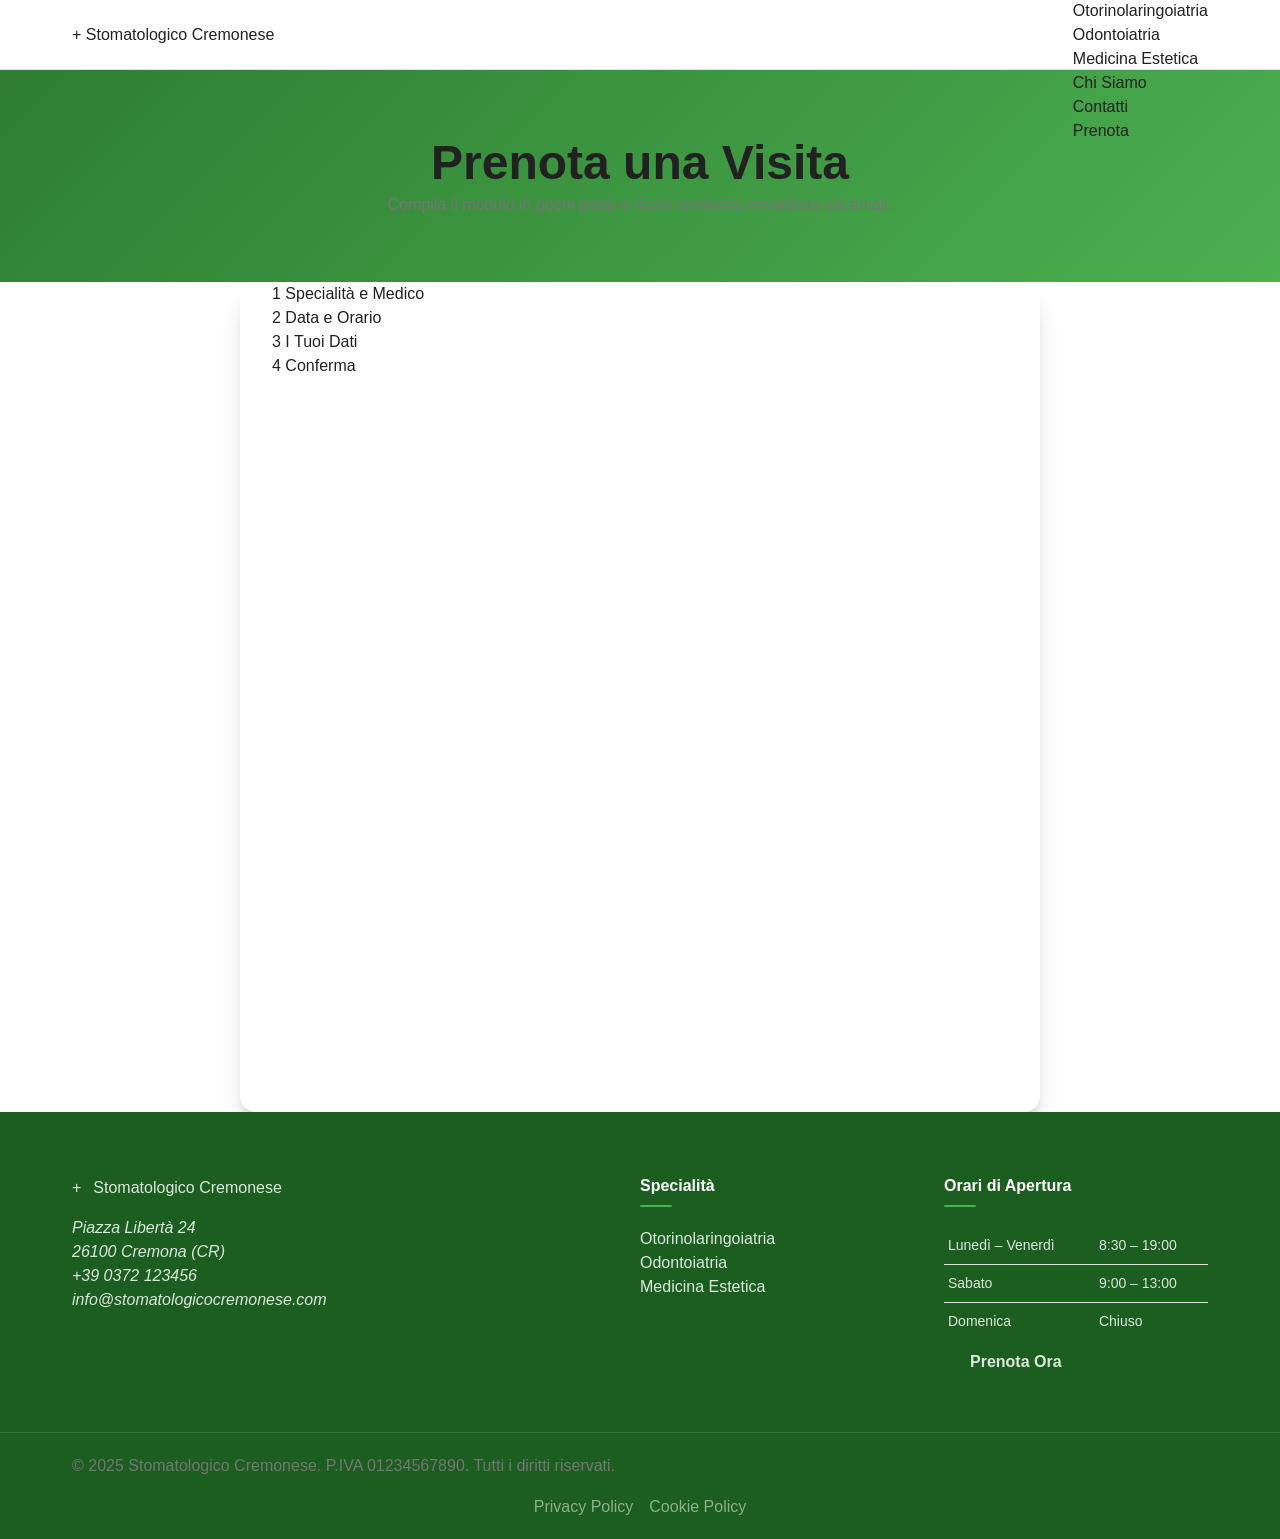
==== pages/prenota.html @ 25b188da "Add initial site structure: homepage, CSS, specialty pages, booking and about pages - index.html: fu" ====
<!DOCTYPE html>
<html lang="it">
<head>
  <meta charset="UTF-8">
  <meta name="viewport" content="width=device-width, initial-scale=1.0">
  <title>Prenota una Visita | Stomatologico Cremonese Cremona</title>
  <meta name="description" content="Prenota online la tua visita specialistica a Cremona. Scegli specialità, medico e orario. Conferma immediata via email.">
  <link rel="stylesheet" href="/css/style.css">
</head>
<body>

  <!-- ===== HEADER / NAV ===== -->
  <header class="site-header" role="banner">
    <div class="container header-inner">
      <a href="/index.html" class="logo" aria-label="Stomatologico Cremonese – torna alla home">
        <span class="logo-icon" aria-hidden="true">+</span>
        <span class="logo-text">Stomatologico Cremonese</span>
      </a>
      <nav class="main-nav" aria-label="Navigazione principale">
        <button class="nav-toggle" aria-expanded="false" aria-controls="nav-menu" aria-label="Apri menu di navigazione">
          <span class="hamburger-bar"></span>
          <span class="hamburger-bar"></span>
          <span class="hamburger-bar"></span>
        </button>
        <ul id="nav-menu" class="nav-list" role="list">
          <li><a href="/index.html">Home</a></li>
          <li class="nav-dropdown">
            <button class="dropdown-toggle" aria-expanded="false" aria-haspopup="true">
              Specialità <span aria-hidden="true">▾</span>
            </button>
            <ul class="dropdown-menu" role="list">
              <li><a href="/pages/specialties/otorinolaringoiatria.html">Otorinolaringoiatria</a></li>
              <li><a href="/pages/specialties/odontoiatria.html">Odontoiatria</a></li>
              <li><a href="/pages/specialties/medicina-estetica.html">Medicina Estetica</a></li>
            </ul>
          </li>
          <li><a href="/pages/chi-siamo.html">Chi Siamo</a></li>
          <li><a href="/pages/contatti.html">Contatti</a></li>
          <li><a href="/pages/prenota.html" class="nav-cta" aria-current="page">Prenota</a></li>
        </ul>
      </nav>
    </div>
  </header>

  <!-- ===== PAGE HERO ===== -->
  <section class="page-hero page-hero--green" aria-labelledby="hero-title">
    <div class="container">
      <h1 id="hero-title">Prenota una Visita</h1>
      <p>Compila il modulo in pochi passi e ricevi conferma immediata via email.</p>
    </div>
  </section>

  <!-- ===== MULTI-STEP BOOKING ===== -->
  <main id="main-content" class="booking-wrapper container" aria-label="Modulo di prenotazione">

    <!-- PROGRESS BAR -->
    <nav class="progress-bar" aria-label="Passaggi della prenotazione">
      <ol class="progress-list" role="list">
        <li class="progress-step progress-step--active" data-step="1" id="progress-1" aria-current="step">
          <span class="step-number" aria-hidden="true">1</span>
          <span class="step-label">Specialità e Medico</span>
        </li>
        <li class="progress-step" data-step="2" id="progress-2">
          <span class="step-number" aria-hidden="true">2</span>
          <span class="step-label">Data e Orario</span>
        </li>
        <li class="progress-step" data-step="3" id="progress-3">
          <span class="step-number" aria-hidden="true">3</span>
          <span class="step-label">I Tuoi Dati</span>
        </li>
        <li class="progress-step" data-step="4" id="progress-4">
          <span class="step-number" aria-hidden="true">4</span>
          <span class="step-label">Conferma</span>
        </li>
      </ol>
      <div class="progress-track" aria-hidden="true">
        <div class="progress-fill" id="progress-fill" style="width:0%"></div>
      </div>
    </nav>

    <form id="booking-form" novalidate aria-label="Prenotazione visita medica">

      <!-- ===== STEP 1 ===== -->
      <fieldset class="booking-step booking-step--active" id="step-1" aria-labelledby="step1-legend">
        <legend id="step1-legend" class="step-title">
          <span class="step-num" aria-hidden="true">1.</span> Scegli la Specialità e il Medico
        </legend>

        <div class="form-section">
          <p class="form-label-heading" id="specialty-label">Seleziona la Specialità</p>
          <div class="radio-cards" role="radiogroup" aria-labelledby="specialty-label">

            <label class="radio-card" for="spec-orl">
              <input type="radio" name="specialita" id="spec-orl" value="Otorinolaringoiatria" required>
              <span class="radio-card__inner">
                <span class="radio-card__icon" aria-hidden="true">👂</span>
                <span class="radio-card__title">Otorinolaringoiatria</span>
                <span class="radio-card__subtitle">Orecchio, Naso, Gola</span>
              </span>
            </label>

            <label class="radio-card" for="spec-odonto">
              <input type="radio" name="specialita" id="spec-odonto" value="Odontoiatria">
              <span class="radio-card__inner">
                <span class="radio-card__icon" aria-hidden="true">🦷</span>
                <span class="radio-card__title">Odontoiatria</span>
                <span class="radio-card__subtitle">Salute dentale e orale</span>
              </span>
            </label>

            <label class="radio-card" for="spec-estetica">
              <input type="radio" name="specialita" id="spec-estetica" value="Medicina Estetica">
              <span class="radio-card__inner">
                <span class="radio-card__icon" aria-hidden="true">✨</span>
                <span class="radio-card__title">Medicina Estetica</span>
                <span class="radio-card__subtitle">Trattamenti estetici medici</span>
              </span>
            </label>

          </div>
          <div class="field-error" id="specialty-error" role="alert" aria-live="polite"></div>
        </div>

        <!-- Doctor selection (shown dynamically by booking.js) -->
        <div class="form-section" id="doctor-section" hidden>
          <p class="form-label-heading" id="doctor-label">Seleziona il Medico</p>
          <div class="radio-cards radio-cards--doctors" role="radiogroup" aria-labelledby="doctor-label" id="doctor-cards">
            <!-- Rendered by booking.js based on specialty selection -->
          </div>
          <div class="field-error" id="doctor-error" role="alert" aria-live="polite"></div>
        </div>

        <div class="form-section">
          <p class="form-label-heading" id="patient-type-label">Tipo di Paziente</p>
          <div class="toggle-group" role="radiogroup" aria-labelledby="patient-type-label">
            <label class="toggle-option" for="paziente-nuovo">
              <input type="radio" name="tipo_paziente" id="paziente-nuovo" value="nuovo" checked>
              <span class="toggle-option__label">Paziente Nuovo</span>
            </label>
            <label class="toggle-option" for="paziente-esistente">
              <input type="radio" name="tipo_paziente" id="paziente-esistente" value="esistente">
              <span class="toggle-option__label">Paziente Esistente</span>
            </label>
          </div>
        </div>

        <div class="step-actions">
          <button type="button" class="btn btn--primary btn--next" data-next="2" aria-label="Avanti al passo 2: Scegli Data e Orario">
            Avanti <span aria-hidden="true">→</span>
          </button>
        </div>
      </fieldset>

      <!-- ===== STEP 2 ===== -->
      <fieldset class="booking-step" id="step-2" aria-labelledby="step2-legend" hidden>
        <legend id="step2-legend" class="step-title">
          <span class="step-num" aria-hidden="true">2.</span> Scegli Data e Orario
        </legend>

        <div class="calendar-timeslot-layout">
          <!-- Mini Calendar -->
          <div class="calendar-wrapper">
            <div id="booking-calendar" role="application" aria-label="Calendario prenotazione">
              <!-- Rendered by /js/booking.js -->
              <div class="calendar-nav" aria-label="Navigazione mese calendario">
                <button type="button" id="cal-prev" aria-label="Mese precedente">&#8249;</button>
                <span id="cal-month-label" class="calendar-month-label" aria-live="polite"></span>
                <button type="button" id="cal-next" aria-label="Mese successivo">&#8250;</button>
              </div>
              <table class="calendar-grid" role="grid" aria-labelledby="cal-month-label">
                <thead>
                  <tr>
                    <th scope="col" abbr="Lunedì">Lun</th>
                    <th scope="col" abbr="Martedì">Mar</th>
                    <th scope="col" abbr="Mercoledì">Mer</th>
                    <th scope="col" abbr="Giovedì">Gio</th>
                    <th scope="col" abbr="Venerdì">Ven</th>
                    <th scope="col" abbr="Sabato">Sab</th>
                    <th scope="col" abbr="Domenica">Dom</th>
                  </tr>
                </thead>
                <tbody id="cal-body">
                  <!-- Rows injected by booking.js -->
                </tbody>
              </table>
            </div>
            <div class="field-error" id="date-error" role="alert" aria-live="polite"></div>
          </div>

          <!-- Time Slots -->
          <div class="timeslot-wrapper">
            <p class="form-label-heading" id="timeslot-heading">Orari Disponibili</p>
            <div id="timeslot-grid" class="timeslot-grid" role="radiogroup" aria-labelledby="timeslot-heading">
              <!-- Rendered by booking.js based on selected date and doctor -->
              <p class="timeslot-placeholder" id="timeslot-placeholder">Seleziona prima una data nel calendario.</p>
            </div>
            <div class="field-error" id="time-error" role="alert" aria-live="polite"></div>
          </div>
        </div>

        <!-- Selected summary -->
        <div class="selection-summary" id="datetime-summary" aria-live="polite" aria-atomic="true" hidden>
          <strong>Appuntamento selezionato:</strong>
          <span id="summary-datetime"></span>
        </div>

        <div class="step-actions step-actions--two">
          <button type="button" class="btn btn--outline btn--back" data-back="1" aria-label="Torna al passo 1: Specialità e Medico">
            <span aria-hidden="true">←</span> Indietro
          </button>
          <button type="button" class="btn btn--primary btn--next" data-next="3" aria-label="Avanti al passo 3: I Tuoi Dati">
            Avanti <span aria-hidden="true">→</span>
          </button>
        </div>
      </fieldset>

      <!-- ===== STEP 3 ===== -->
      <fieldset class="booking-step" id="step-3" aria-labelledby="step3-legend" hidden>
        <legend id="step3-legend" class="step-title">
          <span class="step-num" aria-hidden="true">3.</span> I Tuoi Dati
        </legend>

        <div class="form-grid form-grid--two">

          <div class="form-group">
            <label for="nome" class="form-label">Nome <span class="required" aria-label="obbligatorio">*</span></label>
            <input
              type="text"
              id="nome"
              name="nome"
              class="form-input"
              required
              autocomplete="given-name"
              aria-required="true"
              aria-describedby="nome-error"
              placeholder="Es. Mario">
            <div class="field-error" id="nome-error" role="alert" aria-live="polite"></div>
          </div>

          <div class="form-group">
            <label for="cognome" class="form-label">Cognome <span class="required" aria-label="obbligatorio">*</span></label>
            <input
              type="text"
              id="cognome"
              name="cognome"
              class="form-input"
              required
              autocomplete="family-name"
              aria-required="true"
              aria-describedby="cognome-error"
              placeholder="Es. Rossi">
            <div class="field-error" id="cognome-error" role="alert" aria-live="polite"></div>
          </div>

          <div class="form-group">
            <label for="data-nascita" class="form-label">Data di Nascita <span class="required" aria-label="obbligatorio">*</span></label>
            <input
              type="date"
              id="data-nascita"
              name="data_nascita"
              class="form-input"
              required
              autocomplete="bday"
              aria-required="true"
              aria-describedby="dob-error">
            <div class="field-error" id="dob-error" role="alert" aria-live="polite"></div>
          </div>

          <div class="form-group" id="cf-group">
            <label for="codice-fiscale" class="form-label">Codice Fiscale <span class="required" aria-label="obbligatorio">*</span></label>
            <input
              type="text"
              id="codice-fiscale"
              name="codice_fiscale"
              class="form-input"
              required
              autocomplete="off"
              maxlength="16"
              pattern="[A-Za-z]{6}[0-9]{2}[A-Za-z][0-9]{2}[A-Za-z][0-9]{3}[A-Za-z]"
              aria-required="true"
              aria-describedby="cf-error"
              placeholder="Es. RSSMRA80A01H501Z"
              style="text-transform:uppercase">
            <div class="field-error" id="cf-error" role="alert" aria-live="polite"></div>
          </div>

          <div class="form-group">
            <label for="email" class="form-label">Email <span class="required" aria-label="obbligatorio">*</span></label>
            <input
              type="email"
              id="email"
              name="email"
              class="form-input"
              required
              autocomplete="email"
              aria-required="true"
              aria-describedby="email-error"
              placeholder="nome@esempio.it">
            <div class="field-error" id="email-error" role="alert" aria-live="polite"></div>
          </div>

          <div class="form-group">
            <label for="telefono" class="form-label">Telefono <span class="required" aria-label="obbligatorio">*</span></label>
            <input
              type="tel"
              id="telefono"
              name="telefono"
              class="form-input"
              required
              autocomplete="tel"
              aria-required="true"
              aria-describedby="tel-error"
              placeholder="+39 333 1234567">
            <div class="field-error" id="tel-error" role="alert" aria-live="polite"></div>
          </div>

        </div>

        <!-- Extra fields for new patients -->
        <div id="new-patient-fields" class="new-patient-section">
          <h3 class="section-subheading">Dati Aggiuntivi — Paziente Nuovo</h3>
          <div class="form-grid form-grid--two">

            <div class="form-group form-group--full">
              <label for="indirizzo" class="form-label">Indirizzo <span class="required" aria-label="obbligatorio">*</span></label>
              <input
                type="text"
                id="indirizzo"
                name="indirizzo"
                class="form-input"
                autocomplete="street-address"
                aria-describedby="indirizzo-error"
                placeholder="Via Roma 10">
              <div class="field-error" id="indirizzo-error" role="alert" aria-live="polite"></div>
            </div>

            <div class="form-group">
              <label for="citta" class="form-label">Città <span class="required" aria-label="obbligatorio">*</span></label>
              <input
                type="text"
                id="citta"
                name="citta"
                class="form-input"
                autocomplete="address-level2"
                aria-describedby="citta-error"
                placeholder="Cremona">
              <div class="field-error" id="citta-error" role="alert" aria-live="polite"></div>
            </div>

            <div class="form-group">
              <label for="cap" class="form-label">CAP <span class="required" aria-label="obbligatorio">*</span></label>
              <input
                type="text"
                id="cap"
                name="cap"
                class="form-input"
                autocomplete="postal-code"
                maxlength="5"
                pattern="[0-9]{5}"
                aria-describedby="cap-error"
                placeholder="26100">
              <div class="field-error" id="cap-error" role="alert" aria-live="polite"></div>
            </div>

            <div class="form-group form-group--full">
              <label for="medico-base" class="form-label">Medico di Base</label>
              <input
                type="text"
                id="medico-base"
                name="medico_base"
                class="form-input"
                autocomplete="off"
                placeholder="Cognome e Nome del medico di medicina generale">
            </div>

          </div>
        </div>

        <!-- Note / Motivo visita -->
        <div class="form-group form-group--full" style="margin-top:1.5rem">
          <label for="note" class="form-label">Motivo della Visita / Note</label>
          <textarea
            id="note"
            name="note"
            class="form-textarea"
            rows="4"
            autocomplete="off"
            aria-describedby="note-hint"
            placeholder="Descrivi brevemente il motivo della visita o eventuali sintomi rilevanti…"></textarea>
          <p id="note-hint" class="form-hint">Facoltativo. Non inserire dati sensibili non richiesti.</p>
        </div>

        <!-- GDPR Consents -->
        <div class="gdpr-section" aria-labelledby="gdpr-heading">
          <h3 id="gdpr-heading" class="section-subheading">Consensi Privacy (GDPR)</h3>

          <div class="checkbox-group">
            <label class="checkbox-label" for="gdpr-1">
              <input
                type="checkbox"
                id="gdpr-1"
                name="gdpr_privacy"
                class="checkbox-input"
                required
                aria-required="true"
                aria-describedby="gdpr1-error">
              <span class="checkbox-custom" aria-hidden="true"></span>
              <span class="checkbox-text">
                <strong>Obbligatorio.</strong> Ho letto e accetto l'
                <a href="/pages/privacy-policy.html" target="_blank" rel="noopener">Informativa sulla Privacy</a>.
                Acconsento al trattamento dei miei dati personali per la gestione della prenotazione.
                <span class="required" aria-label="obbligatorio">*</span>
              </span>
            </label>
            <div class="field-error" id="gdpr1-error" role="alert" aria-live="polite"></div>
          </div>

          <div class="checkbox-group">
            <label class="checkbox-label" for="gdpr-2">
              <input
                type="checkbox"
                id="gdpr-2"
                name="gdpr_sanitario"
                class="checkbox-input"
                required
                aria-required="true"
                aria-describedby="gdpr2-error">
              <span class="checkbox-custom" aria-hidden="true"></span>
              <span class="checkbox-text">
                <strong>Obbligatorio.</strong> Acconsento al trattamento dei dati sanitari (categoria speciale
                ex art. 9 GDPR) per finalità di cura medica da parte dello Stomatologico Cremonese.
                <span class="required" aria-label="obbligatorio">*</span>
              </span>
            </label>
            <div class="field-error" id="gdpr2-error" role="alert" aria-live="polite"></div>
          </div>

          <div class="checkbox-group">
            <label class="checkbox-label" for="gdpr-3">
              <input
                type="checkbox"
                id="gdpr-3"
                name="gdpr_marketing"
                class="checkbox-input">
              <span class="checkbox-custom" aria-hidden="true"></span>
              <span class="checkbox-text">
                <strong>Facoltativo.</strong> Acconsento all'invio di comunicazioni promozionali e newsletter
                da parte dello Stomatologico Cremonese.
              </span>
            </label>
          </div>

        </div>

        <div class="step-actions step-actions--two">
          <button type="button" class="btn btn--outline btn--back" data-back="2" aria-label="Torna al passo 2: Data e Orario">
            <span aria-hidden="true">←</span> Indietro
          </button>
          <button type="submit" class="btn btn--primary btn--submit" id="submit-btn">
            Conferma Prenotazione
          </button>
        </div>
      </fieldset>

      <!-- ===== STEP 4: CONFERMA ===== -->
      <div class="booking-step" id="step-4" hidden aria-labelledby="conferma-heading">
        <div class="conferma-box" role="region" aria-labelledby="conferma-heading">
          <div class="conferma-icon" aria-hidden="true">✔</div>
          <h2 id="conferma-heading" class="conferma-title">Prenotazione Ricevuta!</h2>
          <p class="conferma-subtitle">La tua richiesta di appuntamento è stata inviata con successo.</p>

          <div class="conferma-summary" id="conferma-summary" aria-label="Riepilogo prenotazione">
            <!-- Populated by booking.js -->
          </div>

          <p class="conferma-email-note">
            Riceverai una conferma all'indirizzo email indicato entro pochi minuti.
            Controlla anche la cartella spam.
          </p>

          <div class="conferma-modify-note">
            <p>
              Per modificare o cancellare l'appuntamento chiama
              <a href="tel:+390372123456" class="phone-link">+39 0372 123456</a>
              o scrivi a
              <a href="mailto:info@stomatologicocremonese.com">info@stomatologicocremonese.com</a>
            </p>
          </div>

          <a href="/index.html" class="btn btn--primary" style="margin-top:2rem">Torna alla Home</a>
        </div>
      </div>

    </form>
  </main>

  <!-- ===== FOOTER ===== -->
  <footer class="site-footer" role="contentinfo">
    <div class="container footer-grid">

      <div class="footer-col footer-col--info">
        <a href="/index.html" class="footer-logo" aria-label="Stomatologico Cremonese">
          <span class="logo-icon" aria-hidden="true">+</span> Stomatologico Cremonese
        </a>
        <address class="footer-address">
          Piazza Libertà 24<br>
          26100 Cremona (CR)<br>
          <a href="tel:+390372123456">+39 0372 123456</a><br>
          <a href="mailto:info@stomatologicocremonese.com">info@stomatologicocremonese.com</a>
        </address>
      </div>

      <div class="footer-col footer-col--specialties">
        <h3 class="footer-heading">Specialità</h3>
        <ul role="list" class="footer-list">
          <li><a href="/pages/specialties/otorinolaringoiatria.html">Otorinolaringoiatria</a></li>
          <li><a href="/pages/specialties/odontoiatria.html">Odontoiatria</a></li>
          <li><a href="/pages/specialties/medicina-estetica.html">Medicina Estetica</a></li>
        </ul>
      </div>

      <div class="footer-col footer-col--hours">
        <h3 class="footer-heading">Orari di Apertura</h3>
        <table class="hours-table" aria-label="Orari di apertura">
          <tbody>
            <tr><td>Lunedì – Venerdì</td><td>8:30 – 19:00</td></tr>
            <tr><td>Sabato</td><td>9:00 – 13:00</td></tr>
            <tr><td>Domenica</td><td>Chiuso</td></tr>
          </tbody>
        </table>
        <a href="/pages/prenota.html" class="btn btn--primary btn--sm footer-cta">Prenota Ora</a>
      </div>

    </div>
    <div class="footer-bottom">
      <div class="container footer-bottom-inner">
        <p>&copy; 2025 Stomatologico Cremonese. P.IVA 01234567890. Tutti i diritti riservati.</p>
        <ul class="footer-legal-links" role="list">
          <li><a href="/pages/privacy-policy.html">Privacy Policy</a></li>
          <li><a href="/pages/cookie-policy.html">Cookie Policy</a></li>
        </ul>
      </div>
    </div>
  </footer>

  <!-- ===== COOKIE BANNER ===== -->
  <div
    id="cookie-banner"
    class="cookie-banner"
    role="dialog"
    aria-live="polite"
    aria-label="Consenso cookie"
    aria-describedby="cookie-banner-text"
    hidden>
    <div class="cookie-banner__inner container">
      <p id="cookie-banner-text" class="cookie-banner__text">
        Questo sito utilizza cookie tecnici e, previo consenso, cookie analitici e di profilazione.
        Consulta la nostra <a href="/pages/privacy-policy.html">Privacy Policy</a> e la
        <a href="/pages/cookie-policy.html">Cookie Policy</a>.
      </p>
      <div class="cookie-banner__actions">
        <button id="cookie-accept-all" class="btn btn--primary btn--sm">Accetta Tutti</button>
        <button id="cookie-accept-necessary" class="btn btn--outline btn--sm">Solo Necessari</button>
        <a href="/pages/cookie-policy.html" class="btn btn--ghost btn--sm">Gestisci Preferenze</a>
      </div>
    </div>
  </div>

  <script src="/js/main.js"></script>
  <script src="/js/cookie-consent.js"></script>
  <script src="/js/booking.js"></script>
</body>
</html>
---- css/style.css ----
/* ============================================================
   Stomatologico Cremonese / Poliambulatorio Cremona
   Main Stylesheet
   Author: Stomatologico Cremonese
   Version: 1.0.0
   ============================================================ */

/* ============================================================
   1. CSS CUSTOM PROPERTIES (Design Tokens)
   ============================================================ */
:root {
  /* Color Palette – Green & White */
  --green-dark:      #2E7D32;
  --green-mid:       #4CAF50;
  --green-light:     #81C784;
  --green-pale:      #E8F5E9;
  --white:           #FFFFFF;
  --gray-light:      #F5F5F5;
  --gray-mid:        #9E9E9E;
  --gray-dark:       #424242;
  --text-primary:    #212121;
  --text-secondary:  #757575;

  /* Semantic aliases */
  --color-bg:        var(--white);
  --color-surface:   var(--gray-light);
  --color-border:    #E0E0E0;
  --color-shadow:    rgba(0, 0, 0, 0.10);
  --color-shadow-md: rgba(0, 0, 0, 0.16);

  /* Error / Success / Warning */
  --color-error:     #D32F2F;
  --color-error-bg:  #FFEBEE;
  --color-success:   #388E3C;
  --color-success-bg:#E8F5E9;
  --color-warning:   #F57C00;

  /* Typography */
  --font-sans: -apple-system, BlinkMacSystemFont, "Segoe UI", Roboto,
               "Helvetica Neue", Arial, "Noto Sans", sans-serif,
               "Apple Color Emoji", "Segoe UI Emoji";
  --font-mono: "SFMono-Regular", Consolas, "Liberation Mono", Menlo, monospace;

  --font-size-xs:   0.75rem;   /* 12px */
  --font-size-sm:   0.875rem;  /* 14px */
  --font-size-base: 1rem;      /* 16px */
  --font-size-md:   1.125rem;  /* 18px */
  --font-size-lg:   1.25rem;   /* 20px */
  --font-size-xl:   1.5rem;    /* 24px */
  --font-size-2xl:  1.875rem;  /* 30px */
  --font-size-3xl:  2.25rem;   /* 36px */
  --font-size-4xl:  3rem;      /* 48px */

  --font-weight-normal:   400;
  --font-weight-medium:   500;
  --font-weight-semibold: 600;
  --font-weight-bold:     700;

  --line-height-tight:  1.2;
  --line-height-snug:   1.375;
  --line-height-normal: 1.5;
  --line-height-relaxed:1.625;

  /* Spacing scale (base-8) */
  --space-1:  0.25rem;  /* 4px  */
  --space-2:  0.5rem;   /* 8px  */
  --space-3:  0.75rem;  /* 12px */
  --space-4:  1rem;     /* 16px */
  --space-5:  1.25rem;  /* 20px */
  --space-6:  1.5rem;   /* 24px */
  --space-8:  2rem;     /* 32px */
  --space-10: 2.5rem;   /* 40px */
  --space-12: 3rem;     /* 48px */
  --space-16: 4rem;     /* 64px */
  --space-20: 5rem;     /* 80px */
  --space-24: 6rem;     /* 96px */

  /* Borders & Radii */
  --radius-sm:   0.25rem;
  --radius-md:   0.5rem;
  --radius-lg:   0.75rem;
  --radius-xl:   1rem;
  --radius-full: 9999px;

  --border-width: 1px;
  --border-width-2: 2px;
  --border-width-4: 4px;

  /* Shadows */
  --shadow-sm: 0 1px 3px var(--color-shadow), 0 1px 2px var(--color-shadow);
  --shadow-md: 0 4px 6px -1px var(--color-shadow), 0 2px 4px -1px var(--color-shadow);
  --shadow-lg: 0 10px 15px -3px var(--color-shadow-md), 0 4px 6px -2px var(--color-shadow);
  --shadow-xl: 0 20px 25px -5px var(--color-shadow-md), 0 10px 10px -5px var(--color-shadow);

  /* Transitions */
  --transition-fast:   150ms ease;
  --transition-normal: 250ms ease;
  --transition-slow:   400ms ease;

  /* Z-index scale */
  --z-base:    1;
  --z-dropdown: 100;
  --z-sticky:  200;
  --z-modal:   300;
  --z-toast:   400;
  --z-cookie:  500;

  /* Layout */
  --container-max: 1200px;
  --container-pad: var(--space-4);
  --header-h:      70px;
}

/* ============================================================
   2. CSS RESET / NORMALIZE
   ============================================================ */
*,
*::before,
*::after {
  box-sizing: border-box;
  margin: 0;
  padding: 0;
}

html {
  scroll-behavior: smooth;
  -webkit-text-size-adjust: 100%;
  -moz-text-size-adjust: 100%;
  text-size-adjust: 100%;
  font-size: 16px;
}

body {
  font-family: var(--font-sans);
  font-size: var(--font-size-base);
  font-weight: var(--font-weight-normal);
  line-height: var(--line-height-normal);
  color: var(--text-primary);
  background-color: var(--color-bg);
  -webkit-font-smoothing: antialiased;
  -moz-osx-font-smoothing: grayscale;
  overflow-x: hidden;
}

main {
  min-height: calc(100vh - var(--header-h));
}

img,
picture,
video,
canvas,
svg {
  display: block;
  max-width: 100%;
}

input,
button,
textarea,
select {
  font: inherit;
}

p,
h1,
h2,
h3,
h4,
h5,
h6 {
  overflow-wrap: break-word;
}

ul,
ol {
  list-style: none;
}

a {
  color: inherit;
  text-decoration: none;
}

button {
  cursor: pointer;
  border: none;
  background: none;
}

table {
  border-collapse: collapse;
  border-spacing: 0;
}

fieldset {
  border: none;
  padding: 0;
}

legend {
  padding: 0;
}

/* Remove default number input spinners */
input[type="number"]::-webkit-inner-spin-button,
input[type="number"]::-webkit-outer-spin-button {
  -webkit-appearance: none;
  appearance: none;
  margin: 0;
}
input[type="number"] {
  -moz-appearance: textfield;
  appearance: textfield;
}

/* Focus visible outline for accessibility */
:focus-visible {
  outline: 3px solid var(--green-mid);
  outline-offset: 2px;
}

/* Remove focus outline for mouse users */
:focus:not(:focus-visible) {
  outline: none;
}

/* ============================================================
   3. TYPOGRAPHY
   ============================================================ */
h1, h2, h3, h4, h5, h6 {
  font-weight: var(--font-weight-bold);
  line-height: var(--line-height-tight);
  color: var(--text-primary);
}

h1 { font-size: var(--font-size-2xl); }
h2 { font-size: var(--font-size-xl); }
h3 { font-size: var(--font-size-lg); }
h4 { font-size: var(--font-size-md); }
h5 { font-size: var(--font-size-base); }
h6 { font-size: var(--font-size-sm); }

@media (min-width: 768px) {
  h1 { font-size: var(--font-size-3xl); }
  h2 { font-size: var(--font-size-2xl); }
  h3 { font-size: var(--font-size-xl); }
  h4 { font-size: var(--font-size-lg); }
}

@media (min-width: 1024px) {
  h1 { font-size: var(--font-size-4xl); }
  h2 { font-size: var(--font-size-3xl); }
}

p {
  line-height: var(--line-height-relaxed);
  color: var(--text-secondary);
  margin-bottom: var(--space-4);
}

p:last-child {
  margin-bottom: 0;
}

strong, b {
  font-weight: var(--font-weight-semibold);
  color: var(--text-primary);
}

em, i {
  font-style: italic;
}

small {
  font-size: var(--font-size-sm);
}

.text-xs    { font-size: var(--font-size-xs); }
.text-sm    { font-size: var(--font-size-sm); }
.text-base  { font-size: var(--font-size-base); }
.text-md    { font-size: var(--font-size-md); }
.text-lg    { font-size: var(--font-size-lg); }
.text-xl    { font-size: var(--font-size-xl); }
.text-2xl   { font-size: var(--font-size-2xl); }

.font-normal   { font-weight: var(--font-weight-normal); }
.font-medium   { font-weight: var(--font-weight-medium); }
.font-semibold { font-weight: var(--font-weight-semibold); }
.font-bold     { font-weight: var(--font-weight-bold); }

.text-left    { text-align: left; }
.text-center  { text-align: center; }
.text-right   { text-align: right; }

.text-primary   { color: var(--text-primary); }
.text-secondary { color: var(--text-secondary); }
.text-green     { color: var(--green-mid); }
.text-green-dark { color: var(--green-dark); }
.text-white     { color: var(--white); }
.text-error     { color: var(--color-error); }
.text-success   { color: var(--color-success); }

.lead {
  font-size: var(--font-size-md);
  line-height: var(--line-height-relaxed);
  color: var(--text-secondary);
}

.section-title {
  font-size: var(--font-size-2xl);
  font-weight: var(--font-weight-bold);
  color: var(--text-primary);
  margin-bottom: var(--space-2);
  line-height: var(--line-height-tight);
}

.section-subtitle {
  font-size: var(--font-size-md);
  color: var(--text-secondary);
  margin-bottom: var(--space-8);
  line-height: var(--line-height-relaxed);
}

.section-eyebrow {
  display: inline-block;
  font-size: var(--font-size-sm);
  font-weight: var(--font-weight-semibold);
  letter-spacing: 0.1em;
  text-transform: uppercase;
  color: var(--green-mid);
  margin-bottom: var(--space-3);
}

@media (min-width: 768px) {
  .section-title   { font-size: var(--font-size-3xl); }
  .section-subtitle { font-size: var(--font-size-lg); }
}

/* ============================================================
   4. LAYOUT & CONTAINERS
   ============================================================ */
.container {
  width: 100%;
  max-width: var(--container-max);
  margin-left: auto;
  margin-right: auto;
  padding-left: var(--container-pad);
  padding-right: var(--container-pad);
}

@media (min-width: 768px) {
  :root { --container-pad: var(--space-6); }
}

@media (min-width: 1024px) {
  :root { --container-pad: var(--space-8); }
}

.section {
  padding-top: var(--space-12);
  padding-bottom: var(--space-12);
}

@media (min-width: 768px) {
  .section {
    padding-top: var(--space-16);
    padding-bottom: var(--space-16);
  }
}

@media (min-width: 1024px) {
  .section {
    padding-top: var(--space-20);
    padding-bottom: var(--space-20);
  }
}

.section-header {
  text-align: center;
  max-width: 700px;
  margin-left: auto;
  margin-right: auto;
  margin-bottom: var(--space-12);
}

/* Grid utilities */
.grid {
  display: grid;
  gap: var(--space-6);
}

.grid-1 { grid-template-columns: 1fr; }
.grid-2 { grid-template-columns: repeat(2, 1fr); }
.grid-3 { grid-template-columns: repeat(3, 1fr); }
.grid-4 { grid-template-columns: repeat(4, 1fr); }

@media (max-width: 767px) {
  .grid-2,
  .grid-3,
  .grid-4 {
    grid-template-columns: 1fr;
  }
}

@media (min-width: 768px) and (max-width: 1023px) {
  .grid-3 { grid-template-columns: repeat(2, 1fr); }
  .grid-4 { grid-template-columns: repeat(2, 1fr); }
}

/* Flex utilities */
.flex         { display: flex; }
.flex-col     { flex-direction: column; }
.flex-wrap    { flex-wrap: wrap; }
.items-center { align-items: center; }
.items-start  { align-items: flex-start; }
.items-end    { align-items: flex-end; }
.justify-center  { justify-content: center; }
.justify-between { justify-content: space-between; }
.justify-end     { justify-content: flex-end; }
.gap-2  { gap: var(--space-2); }
.gap-4  { gap: var(--space-4); }
.gap-6  { gap: var(--space-6); }
.gap-8  { gap: var(--space-8); }

/* ============================================================
   5. HEADER & NAVIGATION
   ============================================================ */
.site-header {
  position: sticky;
  top: 0;
  z-index: var(--z-sticky);
  background-color: var(--white);
  border-bottom: var(--border-width) solid var(--color-border);
  height: var(--header-h);
  transition: box-shadow var(--transition-normal);
}

.site-header.scrolled {
  box-shadow: var(--shadow-md);
}

.header-inner {
  display: flex;
  align-items: center;
  justify-content: space-between;
  height: 100%;
}

/* Logo */
.site-logo {
  display: flex;
  align-items: center;
  gap: var(--space-3);
  flex-shrink: 0;
  text-decoration: none;
}

.site-logo__icon {
  width: 40px;
  height: 40px;
  background-color: var(--green-mid);
  border-radius: var(--radius-md);
  display: flex;
  align-items: center;
  justify-content: center;
  color: var(--white);
  font-weight: var(--font-weight-bold);
  font-size: var(--font-size-lg);
  flex-shrink: 0;
}

.site-logo__text {
  display: flex;
  flex-direction: column;
}

.site-logo__name {
  font-size: var(--font-size-sm);
  font-weight: var(--font-weight-bold);
  color: var(--green-dark);
  line-height: 1.1;
}

.site-logo__tagline {
  font-size: var(--font-size-xs);
  color: var(--text-secondary);
  line-height: 1.2;
}

@media (max-width: 380px) {
  .site-logo__text { display: none; }
}

/* Primary Navigation */
.primary-nav {
  display: none;
}

.primary-nav__list {
  display: flex;
  align-items: center;
  gap: var(--space-1);
}

.primary-nav__item {
  position: relative;
}

.primary-nav__link {
  display: block;
  padding: var(--space-2) var(--space-3);
  font-size: var(--font-size-sm);
  font-weight: var(--font-weight-medium);
  color: var(--text-primary);
  border-radius: var(--radius-sm);
  transition: color var(--transition-fast), background-color var(--transition-fast);
  white-space: nowrap;
}

.primary-nav__link:hover,
.primary-nav__link.active {
  color: var(--green-dark);
  background-color: var(--green-pale);
}

.primary-nav__link.active::after {
  content: '';
  position: absolute;
  bottom: -2px;
  left: var(--space-3);
  right: var(--space-3);
  height: 2px;
  background-color: var(--green-mid);
  border-radius: var(--radius-full);
}

/* Dropdown */
.primary-nav__dropdown {
  position: absolute;
  top: calc(100% + var(--space-2));
  left: 50%;
  transform: translateX(-50%);
  min-width: 200px;
  background-color: var(--white);
  border: var(--border-width) solid var(--color-border);
  border-radius: var(--radius-md);
  box-shadow: var(--shadow-lg);
  opacity: 0;
  visibility: hidden;
  transform: translateX(-50%) translateY(-8px);
  transition: opacity var(--transition-fast), transform var(--transition-fast), visibility var(--transition-fast);
  z-index: var(--z-dropdown);
}

.primary-nav__item:hover .primary-nav__dropdown,
.primary-nav__item:focus-within .primary-nav__dropdown {
  opacity: 1;
  visibility: visible;
  transform: translateX(-50%) translateY(0);
}

.primary-nav__dropdown a {
  display: block;
  padding: var(--space-3) var(--space-4);
  font-size: var(--font-size-sm);
  color: var(--text-primary);
  transition: background-color var(--transition-fast), color var(--transition-fast);
}

.primary-nav__dropdown a:first-child {
  border-radius: var(--radius-md) var(--radius-md) 0 0;
}

.primary-nav__dropdown a:last-child {
  border-radius: 0 0 var(--radius-md) var(--radius-md);
}

.primary-nav__dropdown a:hover {
  background-color: var(--green-pale);
  color: var(--green-dark);
}

/* Header CTA */
.header-cta {
  display: none;
}

/* Hamburger button */
.hamburger {
  display: flex;
  flex-direction: column;
  justify-content: center;
  align-items: center;
  width: 44px;
  height: 44px;
  border-radius: var(--radius-sm);
  background: none;
  border: none;
  cursor: pointer;
  gap: 5px;
  transition: background-color var(--transition-fast);
  flex-shrink: 0;
}

.hamburger:hover {
  background-color: var(--green-pale);
}

.hamburger__line {
  display: block;
  width: 22px;
  height: 2px;
  background-color: var(--text-primary);
  border-radius: var(--radius-full);
  transition: transform var(--transition-normal), opacity var(--transition-fast), width var(--transition-normal);
  transform-origin: center;
}

.hamburger[aria-expanded="true"] .hamburger__line:nth-child(1) {
  transform: translateY(7px) rotate(45deg);
}

.hamburger[aria-expanded="true"] .hamburger__line:nth-child(2) {
  opacity: 0;
  width: 0;
}

.hamburger[aria-expanded="true"] .hamburger__line:nth-child(3) {
  transform: translateY(-7px) rotate(-45deg);
}

/* Mobile Nav Overlay */
.mobile-nav {
  position: fixed;
  inset: 0;
  top: var(--header-h);
  background-color: var(--white);
  z-index: calc(var(--z-sticky) - 1);
  overflow-y: auto;
  transform: translateX(100%);
  transition: transform var(--transition-normal);
  padding: var(--space-6) var(--space-4);
}

.mobile-nav.is-open {
  transform: translateX(0);
}

.mobile-nav__list {
  display: flex;
  flex-direction: column;
  gap: var(--space-1);
}

.mobile-nav__link {
  display: block;
  padding: var(--space-4);
  font-size: var(--font-size-md);
  font-weight: var(--font-weight-medium);
  color: var(--text-primary);
  border-radius: var(--radius-md);
  transition: background-color var(--transition-fast), color var(--transition-fast);
  border-bottom: var(--border-width) solid var(--color-border);
}

.mobile-nav__link:hover,
.mobile-nav__link.active {
  background-color: var(--green-pale);
  color: var(--green-dark);
}

.mobile-nav__submenu {
  padding-left: var(--space-4);
}

.mobile-nav__submenu .mobile-nav__link {
  font-size: var(--font-size-base);
  font-weight: var(--font-weight-normal);
  padding: var(--space-3) var(--space-4);
  border-bottom: none;
}

.mobile-nav__cta {
  margin-top: var(--space-6);
  padding-top: var(--space-6);
  border-top: var(--border-width) solid var(--color-border);
}

.mobile-nav__cta .btn-primary {
  width: 100%;
  justify-content: center;
}

/* Responsive: show nav on larger screens */
@media (min-width: 768px) {
  .primary-nav { display: block; }
  .header-cta  { display: block; }
  .hamburger   { display: none; }
  .mobile-nav  { display: none; }
}

/* Top info bar */
.top-bar {
  background-color: var(--green-dark);
  color: var(--white);
  padding: var(--space-2) 0;
  font-size: var(--font-size-xs);
}

.top-bar__inner {
  display: flex;
  align-items: center;
  justify-content: space-between;
  flex-wrap: wrap;
  gap: var(--space-2);
}

.top-bar__item {
  display: flex;
  align-items: center;
  gap: var(--space-1);
}

.top-bar a {
  color: var(--green-light);
  text-decoration: none;
  transition: color var(--transition-fast);
}

.top-bar a:hover {
  color: var(--white);
}

/* ============================================================
   6. BUTTONS
   ============================================================ */
.btn {
  display: inline-flex;
  align-items: center;
  justify-content: center;
  gap: var(--space-2);
  padding: var(--space-3) var(--space-6);
  font-size: var(--font-size-base);
  font-weight: var(--font-weight-semibold);
  line-height: 1;
  border-radius: var(--radius-md);
  border: var(--border-width-2) solid transparent;
  cursor: pointer;
  text-decoration: none;
  white-space: nowrap;
  transition:
    background-color var(--transition-fast),
    color var(--transition-fast),
    border-color var(--transition-fast),
    box-shadow var(--transition-fast),
    transform var(--transition-fast);
  position: relative;
  overflow: hidden;
}

.btn:active {
  transform: translateY(1px);
}

.btn:disabled,
.btn[aria-disabled="true"] {
  opacity: 0.55;
  cursor: not-allowed;
  pointer-events: none;
}

/* Solid green */
.btn-primary {
  background-color: var(--green-mid);
  color: var(--white);
  border-color: var(--green-mid);
}

.btn-primary:hover {
  background-color: var(--green-dark);
  border-color: var(--green-dark);
  box-shadow: var(--shadow-md);
}

.btn-primary:focus-visible {
  outline-color: var(--green-dark);
}

/* Green outline */
.btn-secondary {
  background-color: transparent;
  color: var(--green-dark);
  border-color: var(--green-mid);
}

.btn-secondary:hover {
  background-color: var(--green-pale);
  border-color: var(--green-dark);
  color: var(--green-dark);
}

/* White solid (for dark backgrounds) */
.btn-white {
  background-color: var(--white);
  color: var(--green-dark);
  border-color: var(--white);
}

.btn-white:hover {
  background-color: var(--green-pale);
  border-color: var(--green-pale);
  box-shadow: var(--shadow-md);
}

/* Ghost (transparent on dark backgrounds) */
.btn-ghost {
  background-color: transparent;
  color: var(--white);
  border-color: rgba(255, 255, 255, 0.6);
}

.btn-ghost:hover {
  background-color: rgba(255, 255, 255, 0.15);
  border-color: var(--white);
}

/* Size variants */
.btn-sm {
  padding: var(--space-2) var(--space-4);
  font-size: var(--font-size-sm);
}

.btn-lg {
  padding: var(--space-4) var(--space-8);
  font-size: var(--font-size-md);
  border-radius: var(--radius-lg);
}

/* Icon-only button */
.btn-icon {
  padding: var(--space-2);
  width: 40px;
  height: 40px;
  border-radius: var(--radius-full);
}

/* ============================================================
   7. HERO SECTION
   ============================================================ */
.hero {
  position: relative;
  min-height: calc(100vh - var(--header-h));
  min-height: 500px;
  display: flex;
  align-items: center;
  background-color: var(--green-dark);
  overflow: hidden;
}

.hero__bg {
  position: absolute;
  inset: 0;
  background-image:
    linear-gradient(135deg,
      rgba(46, 125, 50, 0.92) 0%,
      rgba(76, 175, 80, 0.80) 50%,
      rgba(129, 199, 132, 0.70) 100%);
  z-index: 1;
}

.hero__bg-img {
  position: absolute;
  inset: 0;
  width: 100%;
  height: 100%;
  object-fit: cover;
  object-position: center;
  z-index: 0;
}

/* Decorative geometric shapes */
.hero__shape {
  position: absolute;
  border-radius: var(--radius-full);
  background-color: rgba(255, 255, 255, 0.05);
  z-index: 1;
}

.hero__shape--1 {
  width: 400px;
  height: 400px;
  top: -100px;
  right: -100px;
}

.hero__shape--2 {
  width: 250px;
  height: 250px;
  bottom: -80px;
  left: -60px;
}

.hero__content {
  position: relative;
  z-index: 2;
  color: var(--white);
  padding: var(--space-16) 0;
  max-width: 700px;
}

.hero__eyebrow {
  display: inline-block;
  font-size: var(--font-size-sm);
  font-weight: var(--font-weight-semibold);
  letter-spacing: 0.12em;
  text-transform: uppercase;
  color: var(--green-light);
  margin-bottom: var(--space-4);
}

.hero__title {
  font-size: var(--font-size-3xl);
  font-weight: var(--font-weight-bold);
  line-height: var(--line-height-tight);
  color: var(--white);
  margin-bottom: var(--space-6);
}

.hero__title span {
  color: var(--green-light);
}

.hero__description {
  font-size: var(--font-size-md);
  line-height: var(--line-height-relaxed);
  color: rgba(255, 255, 255, 0.88);
  margin-bottom: var(--space-8);
}

.hero__actions {
  display: flex;
  flex-wrap: wrap;
  gap: var(--space-4);
  align-items: center;
}

.hero__trust {
  display: flex;
  flex-wrap: wrap;
  gap: var(--space-6);
  margin-top: var(--space-10);
  padding-top: var(--space-8);
  border-top: 1px solid rgba(255, 255, 255, 0.20);
}

.hero__trust-item {
  display: flex;
  flex-direction: column;
}

.hero__trust-number {
  font-size: var(--font-size-2xl);
  font-weight: var(--font-weight-bold);
  color: var(--white);
  line-height: 1;
}

.hero__trust-label {
  font-size: var(--font-size-xs);
  color: rgba(255, 255, 255, 0.72);
  margin-top: var(--space-1);
}

@media (min-width: 768px) {
  .hero__title { font-size: var(--font-size-4xl); }
  .hero__content { padding: var(--space-20) 0; }
}

/* ============================================================
   8. SPECIALTIES CARDS
   ============================================================ */
.specialties {
  background-color: var(--gray-light);
}

.specialties-grid {
  display: grid;
  grid-template-columns: 1fr;
  gap: var(--space-6);
}

@media (min-width: 768px) {
  .specialties-grid {
    grid-template-columns: repeat(2, 1fr);
  }
}

@media (min-width: 1024px) {
  .specialties-grid {
    grid-template-columns: repeat(3, 1fr);
  }
}

.specialty-card {
  background-color: var(--white);
  border-radius: var(--radius-lg);
  padding: var(--space-8) var(--space-6);
  box-shadow: var(--shadow-sm);
  border-top: var(--border-width-4) solid var(--green-mid);
  transition: transform var(--transition-normal), box-shadow var(--transition-normal);
  display: flex;
  flex-direction: column;
}

.specialty-card:hover {
  transform: translateY(-4px);
  box-shadow: var(--shadow-lg);
}

.specialty-card--ent   { border-top-color: var(--green-dark); }
.specialty-card--dent  { border-top-color: var(--green-mid); }
.specialty-card--aest  { border-top-color: var(--green-light); }

.specialty-card__icon {
  width: 56px;
  height: 56px;
  border-radius: var(--radius-md);
  background-color: var(--green-pale);
  display: flex;
  align-items: center;
  justify-content: center;
  margin-bottom: var(--space-5);
  flex-shrink: 0;
}

.specialty-card__icon svg {
  width: 28px;
  height: 28px;
  color: var(--green-dark);
  fill: none;
  stroke: currentColor;
  stroke-width: 1.5;
}

.specialty-card__title {
  font-size: var(--font-size-lg);
  font-weight: var(--font-weight-bold);
  color: var(--text-primary);
  margin-bottom: var(--space-3);
}

.specialty-card__description {
  font-size: var(--font-size-base);
  color: var(--text-secondary);
  line-height: var(--line-height-relaxed);
  margin-bottom: var(--space-5);
  flex: 1;
}

.specialty-card__services {
  margin-bottom: var(--space-6);
}

.specialty-card__service-item {
  display: flex;
  align-items: center;
  gap: var(--space-2);
  padding: var(--space-1) 0;
  font-size: var(--font-size-sm);
  color: var(--text-secondary);
}

.specialty-card__service-item::before {
  content: '';
  width: 6px;
  height: 6px;
  border-radius: var(--radius-full);
  background-color: var(--green-mid);
  flex-shrink: 0;
}

.specialty-card__link {
  display: inline-flex;
  align-items: center;
  gap: var(--space-2);
  font-size: var(--font-size-sm);
  font-weight: var(--font-weight-semibold);
  color: var(--green-dark);
  text-decoration: none;
  transition: gap var(--transition-fast);
  margin-top: auto;
}

.specialty-card__link:hover {
  gap: var(--space-3);
  color: var(--green-mid);
}

.specialty-card__link svg {
  width: 16px;
  height: 16px;
  stroke: currentColor;
  fill: none;
}

/* ============================================================
   9. DOCTORS SECTION
   ============================================================ */
.doctors {
  background-color: var(--white);
}

.doctor-card {
  background-color: var(--white);
  border: var(--border-width) solid var(--color-border);
  border-radius: var(--radius-lg);
  overflow: hidden;
  transition: box-shadow var(--transition-normal), transform var(--transition-normal);
}

.doctor-card:hover {
  box-shadow: var(--shadow-lg);
  transform: translateY(-2px);
}

.doctor-card__photo {
  width: 100%;
  aspect-ratio: 4 / 3;
  object-fit: cover;
  background-color: var(--green-pale);
  display: flex;
  align-items: center;
  justify-content: center;
}

.doctor-card__photo-placeholder {
  width: 100%;
  aspect-ratio: 4 / 3;
  background: linear-gradient(135deg, var(--green-pale) 0%, var(--green-light) 100%);
  display: flex;
  align-items: center;
  justify-content: center;
  font-size: 3rem;
  color: var(--green-dark);
  font-weight: var(--font-weight-bold);
}

.doctor-card__body {
  padding: var(--space-5);
}

.doctor-card__specialty {
  display: inline-block;
  font-size: var(--font-size-xs);
  font-weight: var(--font-weight-semibold);
  letter-spacing: 0.08em;
  text-transform: uppercase;
  color: var(--green-dark);
  background-color: var(--green-pale);
  padding: var(--space-1) var(--space-2);
  border-radius: var(--radius-sm);
  margin-bottom: var(--space-3);
}

.doctor-card__name {
  font-size: var(--font-size-lg);
  font-weight: var(--font-weight-bold);
  color: var(--text-primary);
  margin-bottom: var(--space-1);
}

.doctor-card__title {
  font-size: var(--font-size-sm);
  color: var(--text-secondary);
  margin-bottom: var(--space-4);
}

.doctor-card__bio {
  font-size: var(--font-size-sm);
  color: var(--text-secondary);
  line-height: var(--line-height-relaxed);
  margin-bottom: var(--space-5);
}

/* ============================================================
   10. BOOKING SECTION (CTA)
   ============================================================ */
.booking-cta {
  background-color: var(--green-dark);
  background-image: linear-gradient(135deg, var(--green-dark) 0%, #1B5E20 100%);
  color: var(--white);
  padding: var(--space-16) 0;
  text-align: center;
  position: relative;
  overflow: hidden;
}

.booking-cta::before {
  content: '';
  position: absolute;
  top: -50%;
  left: -20%;
  width: 500px;
  height: 500px;
  background: radial-gradient(circle, rgba(129,199,132,0.15) 0%, transparent 70%);
  pointer-events: none;
}

.booking-cta::after {
  content: '';
  position: absolute;
  bottom: -30%;
  right: -10%;
  width: 400px;
  height: 400px;
  background: radial-gradient(circle, rgba(76,175,80,0.12) 0%, transparent 70%);
  pointer-events: none;
}

.booking-cta__content {
  position: relative;
  z-index: 1;
}

.booking-cta__label {
  display: inline-block;
  font-size: var(--font-size-sm);
  font-weight: var(--font-weight-semibold);
  letter-spacing: 0.12em;
  text-transform: uppercase;
  color: var(--green-light);
  margin-bottom: var(--space-4);
}

.booking-cta__title {
  font-size: var(--font-size-2xl);
  font-weight: var(--font-weight-bold);
  color: var(--white);
  margin-bottom: var(--space-4);
  line-height: var(--line-height-tight);
}

.booking-cta__description {
  font-size: var(--font-size-md);
  color: rgba(255, 255, 255, 0.82);
  margin-bottom: var(--space-8);
  max-width: 560px;
  margin-left: auto;
  margin-right: auto;
}

.booking-cta__actions {
  display: flex;
  flex-wrap: wrap;
  gap: var(--space-4);
  justify-content: center;
  align-items: center;
}

.booking-cta__phone {
  display: flex;
  align-items: center;
  gap: var(--space-2);
  color: var(--white);
  font-size: var(--font-size-md);
  font-weight: var(--font-weight-semibold);
}

.booking-cta__phone a {
  color: var(--green-light);
  text-decoration: none;
  transition: color var(--transition-fast);
}

.booking-cta__phone a:hover {
  color: var(--white);
}

@media (min-width: 768px) {
  .booking-cta__title { font-size: var(--font-size-3xl); }
}

/* ============================================================
   11. BOOKING FORM / MULTI-STEP
   ============================================================ */
.booking-section {
  background-color: var(--gray-light);
}

.booking-wrapper {
  background-color: var(--white);
  border-radius: var(--radius-xl);
  box-shadow: var(--shadow-xl);
  overflow: hidden;
  max-width: 800px;
  margin: 0 auto;
}

/* Progress bar */
.booking-progress {
  background-color: var(--green-pale);
  padding: var(--space-6);
  border-bottom: var(--border-width) solid var(--color-border);
}

.booking-progress__steps {
  display: flex;
  align-items: center;
  justify-content: center;
  gap: 0;
}

.booking-progress__step {
  display: flex;
  flex-direction: column;
  align-items: center;
  gap: var(--space-2);
  flex: 1;
  position: relative;
}

.booking-progress__step:not(:last-child)::after {
  content: '';
  position: absolute;
  top: 16px;
  left: calc(50% + 16px);
  right: calc(-50% + 16px);
  height: 2px;
  background-color: var(--color-border);
  z-index: 0;
}

.booking-progress__step.completed:not(:last-child)::after {
  background-color: var(--green-mid);
}

.booking-progress__dot {
  width: 32px;
  height: 32px;
  border-radius: var(--radius-full);
  border: var(--border-width-2) solid var(--color-border);
  background-color: var(--white);
  display: flex;
  align-items: center;
  justify-content: center;
  font-size: var(--font-size-sm);
  font-weight: var(--font-weight-bold);
  color: var(--gray-mid);
  position: relative;
  z-index: 1;
  transition: background-color var(--transition-normal), border-color var(--transition-normal), color var(--transition-normal);
}

.booking-progress__step.active .booking-progress__dot {
  border-color: var(--green-mid);
  background-color: var(--green-mid);
  color: var(--white);
}

.booking-progress__step.completed .booking-progress__dot {
  border-color: var(--green-dark);
  background-color: var(--green-dark);
  color: var(--white);
}

.booking-progress__label {
  font-size: var(--font-size-xs);
  font-weight: var(--font-weight-medium);
  color: var(--gray-mid);
  text-align: center;
  white-space: nowrap;
}

.booking-progress__step.active .booking-progress__label,
.booking-progress__step.completed .booking-progress__label {
  color: var(--green-dark);
}

/* Booking step panels */
.booking-body {
  padding: var(--space-8);
}

.booking-step {
  display: none;
  animation: fadeInStep 0.3s ease forwards;
}

.booking-step.active {
  display: block;
}

@keyframes fadeInStep {
  from {
    opacity: 0;
    transform: translateX(20px);
  }
  to {
    opacity: 1;
    transform: translateX(0);
  }
}

.booking-step__title {
  font-size: var(--font-size-xl);
  font-weight: var(--font-weight-bold);
  color: var(--text-primary);
  margin-bottom: var(--space-2);
}

.booking-step__subtitle {
  font-size: var(--font-size-base);
  color: var(--text-secondary);
  margin-bottom: var(--space-6);
}

/* Booking nav buttons */
.booking-nav {
  display: flex;
  justify-content: space-between;
  align-items: center;
  margin-top: var(--space-8);
  padding-top: var(--space-6);
  border-top: var(--border-width) solid var(--color-border);
  gap: var(--space-4);
}

/* Patient type toggle */
.patient-toggle {
  display: flex;
  background-color: var(--gray-light);
  border-radius: var(--radius-md);
  padding: var(--space-1);
  gap: var(--space-1);
  margin-bottom: var(--space-6);
}

.patient-toggle__btn {
  flex: 1;
  padding: var(--space-2) var(--space-4);
  border-radius: var(--radius-sm);
  font-size: var(--font-size-sm);
  font-weight: var(--font-weight-medium);
  color: var(--text-secondary);
  background: none;
  border: none;
  cursor: pointer;
  transition: background-color var(--transition-fast), color var(--transition-fast), box-shadow var(--transition-fast);
}

.patient-toggle__btn.active {
  background-color: var(--white);
  color: var(--green-dark);
  box-shadow: var(--shadow-sm);
  font-weight: var(--font-weight-semibold);
}

/* Selection cards (specialty / doctor) */
.selection-cards {
  display: grid;
  grid-template-columns: 1fr;
  gap: var(--space-4);
}

@media (min-width: 600px) {
  .selection-cards {
    grid-template-columns: repeat(2, 1fr);
  }
}

@media (min-width: 900px) {
  .selection-cards.specialties-select {
    grid-template-columns: repeat(3, 1fr);
  }
}

.selection-card {
  border: var(--border-width-2) solid var(--color-border);
  border-radius: var(--radius-lg);
  padding: var(--space-5);
  cursor: pointer;
  transition: border-color var(--transition-fast), background-color var(--transition-fast), box-shadow var(--transition-fast);
  display: flex;
  flex-direction: column;
  gap: var(--space-3);
}

.selection-card:hover {
  border-color: var(--green-light);
  background-color: var(--green-pale);
}

.selection-card.selected {
  border-color: var(--green-mid);
  background-color: var(--green-pale);
  box-shadow: 0 0 0 3px rgba(76, 175, 80, 0.20);
}

.selection-card__icon {
  font-size: 1.75rem;
}

.selection-card__name {
  font-size: var(--font-size-base);
  font-weight: var(--font-weight-semibold);
  color: var(--text-primary);
}

.selection-card__meta {
  font-size: var(--font-size-xs);
  color: var(--text-secondary);
}

/* ============================================================
   12. CALENDAR WIDGET
   ============================================================ */
.calendar {
  background-color: var(--white);
  border: var(--border-width) solid var(--color-border);
  border-radius: var(--radius-lg);
  overflow: hidden;
}

.calendar__header {
  display: flex;
  align-items: center;
  justify-content: space-between;
  padding: var(--space-4) var(--space-5);
  background-color: var(--green-dark);
  color: var(--white);
}

.calendar__month-year {
  font-size: var(--font-size-md);
  font-weight: var(--font-weight-semibold);
  text-transform: capitalize;
}

.calendar__nav-btn {
  width: 36px;
  height: 36px;
  border-radius: var(--radius-full);
  background: rgba(255, 255, 255, 0.15);
  border: none;
  cursor: pointer;
  color: var(--white);
  display: flex;
  align-items: center;
  justify-content: center;
  transition: background-color var(--transition-fast);
  font-size: var(--font-size-md);
}

.calendar__nav-btn:hover {
  background-color: rgba(255, 255, 255, 0.30);
}

.calendar__weekdays {
  display: grid;
  grid-template-columns: repeat(7, 1fr);
  background-color: var(--green-pale);
}

.calendar__weekday {
  padding: var(--space-3);
  text-align: center;
  font-size: var(--font-size-xs);
  font-weight: var(--font-weight-semibold);
  color: var(--green-dark);
  text-transform: uppercase;
  letter-spacing: 0.05em;
}

.calendar__grid {
  display: grid;
  grid-template-columns: repeat(7, 1fr);
  gap: 2px;
  padding: var(--space-2);
  background-color: var(--color-border);
}

.calendar__day {
  background-color: var(--white);
  aspect-ratio: 1;
  display: flex;
  align-items: center;
  justify-content: center;
  font-size: var(--font-size-sm);
  color: var(--text-primary);
  cursor: pointer;
  border-radius: var(--radius-sm);
  transition: background-color var(--transition-fast), color var(--transition-fast);
  position: relative;
}

.calendar__day:hover:not(.disabled):not(.empty) {
  background-color: var(--green-pale);
  color: var(--green-dark);
  font-weight: var(--font-weight-semibold);
}

.calendar__day.today {
  font-weight: var(--font-weight-bold);
  color: var(--green-dark);
}

.calendar__day.today::after {
  content: '';
  position: absolute;
  bottom: 4px;
  left: 50%;
  transform: translateX(-50%);
  width: 4px;
  height: 4px;
  border-radius: var(--radius-full);
  background-color: var(--green-mid);
}

.calendar__day.selected {
  background-color: var(--green-mid);
  color: var(--white);
  font-weight: var(--font-weight-bold);
}

.calendar__day.has-slots::before {
  content: '';
  position: absolute;
  top: 4px;
  right: 4px;
  width: 5px;
  height: 5px;
  border-radius: var(--radius-full);
  background-color: var(--green-light);
}

.calendar__day.disabled,
.calendar__day.past {
  color: var(--gray-mid);
  cursor: not-allowed;
  background-color: var(--gray-light);
}

.calendar__day.empty {
  background-color: transparent;
  cursor: default;
}

/* Time Slots */
.time-slots {
  margin-top: var(--space-6);
}

.time-slots__title {
  font-size: var(--font-size-base);
  font-weight: var(--font-weight-semibold);
  color: var(--text-primary);
  margin-bottom: var(--space-4);
}

.time-slots__grid {
  display: grid;
  grid-template-columns: repeat(3, 1fr);
  gap: var(--space-2);
}

@media (min-width: 600px) {
  .time-slots__grid {
    grid-template-columns: repeat(4, 1fr);
  }
}

@media (min-width: 900px) {
  .time-slots__grid {
    grid-template-columns: repeat(5, 1fr);
  }
}

.time-slot {
  padding: var(--space-2) var(--space-3);
  border: var(--border-width-2) solid var(--color-border);
  border-radius: var(--radius-md);
  font-size: var(--font-size-sm);
  font-weight: var(--font-weight-medium);
  text-align: center;
  cursor: pointer;
  color: var(--text-primary);
  background-color: var(--white);
  transition: border-color var(--transition-fast), background-color var(--transition-fast), color var(--transition-fast);
}

.time-slot:hover:not(.booked) {
  border-color: var(--green-mid);
  background-color: var(--green-pale);
  color: var(--green-dark);
}

.time-slot.selected {
  border-color: var(--green-mid);
  background-color: var(--green-mid);
  color: var(--white);
}

.time-slot.booked {
  border-color: var(--color-border);
  background-color: var(--gray-light);
  color: var(--gray-mid);
  cursor: not-allowed;
  text-decoration: line-through;
}

.time-slots__empty {
  text-align: center;
  padding: var(--space-8);
  color: var(--text-secondary);
  font-size: var(--font-size-sm);
}

/* ============================================================
   13. FORMS
   ============================================================ */
.form {
  display: flex;
  flex-direction: column;
  gap: var(--space-5);
}

.form-row {
  display: grid;
  grid-template-columns: 1fr;
  gap: var(--space-5);
}

@media (min-width: 600px) {
  .form-row.cols-2 {
    grid-template-columns: 1fr 1fr;
  }

  .form-row.cols-3 {
    grid-template-columns: 1fr 1fr 1fr;
  }
}

.form-group {
  display: flex;
  flex-direction: column;
  gap: var(--space-2);
}

.form-label {
  font-size: var(--font-size-sm);
  font-weight: var(--font-weight-semibold);
  color: var(--text-primary);
  display: flex;
  align-items: center;
  gap: var(--space-1);
}

.form-label .required {
  color: var(--color-error);
  font-size: var(--font-size-md);
  line-height: 1;
}

.form-control {
  width: 100%;
  padding: var(--space-3) var(--space-4);
  font-size: var(--font-size-base);
  color: var(--text-primary);
  background-color: var(--white);
  border: var(--border-width-2) solid var(--color-border);
  border-radius: var(--radius-md);
  outline: none;
  transition: border-color var(--transition-fast), box-shadow var(--transition-fast);
  appearance: none;
  -webkit-appearance: none;
}

.form-control::placeholder {
  color: var(--gray-mid);
}

.form-control:focus {
  border-color: var(--green-mid);
  box-shadow: 0 0 0 3px rgba(76, 175, 80, 0.20);
}

.form-control:disabled {
  background-color: var(--gray-light);
  color: var(--gray-mid);
  cursor: not-allowed;
}

/* Validation states */
.form-control.is-invalid {
  border-color: var(--color-error);
  background-image: url("data:image/svg+xml,%3Csvg xmlns='http://www.w3.org/2000/svg' viewBox='0 0 24 24' fill='none' stroke='%23D32F2F' stroke-width='2'%3E%3Ccircle cx='12' cy='12' r='10'/%3E%3Cline x1='12' y1='8' x2='12' y2='12'/%3E%3Cline x1='12' y1='16' x2='12.01' y2='16'/%3E%3C/svg%3E");
  background-repeat: no-repeat;
  background-position: right var(--space-3) center;
  background-size: 20px;
  padding-right: var(--space-10);
}

.form-control.is-invalid:focus {
  box-shadow: 0 0 0 3px rgba(211, 47, 47, 0.20);
}

.form-control.is-valid {
  border-color: var(--color-success);
  background-image: url("data:image/svg+xml,%3Csvg xmlns='http://www.w3.org/2000/svg' viewBox='0 0 24 24' fill='none' stroke='%23388E3C' stroke-width='2'%3E%3Cpolyline points='20 6 9 17 4 12'/%3E%3C/svg%3E");
  background-repeat: no-repeat;
  background-position: right var(--space-3) center;
  background-size: 20px;
  padding-right: var(--space-10);
}

.form-error {
  font-size: var(--font-size-xs);
  color: var(--color-error);
  display: flex;
  align-items: center;
  gap: var(--space-1);
}

.form-help {
  font-size: var(--font-size-xs);
  color: var(--text-secondary);
}

/* Textarea */
textarea.form-control {
  resize: vertical;
  min-height: 120px;
}

/* Select */
select.form-control {
  background-image: url("data:image/svg+xml,%3Csvg xmlns='http://www.w3.org/2000/svg' viewBox='0 0 24 24' fill='none' stroke='%23757575' stroke-width='2'%3E%3Cpolyline points='6 9 12 15 18 9'/%3E%3C/svg%3E");
  background-repeat: no-repeat;
  background-position: right var(--space-3) center;
  background-size: 20px;
  padding-right: var(--space-10);
  cursor: pointer;
}

/* Checkboxes & Radios */
.form-check {
  display: flex;
  align-items: flex-start;
  gap: var(--space-3);
}

.form-check__input {
  width: 20px;
  height: 20px;
  border: var(--border-width-2) solid var(--color-border);
  border-radius: var(--radius-sm);
  background-color: var(--white);
  cursor: pointer;
  flex-shrink: 0;
  margin-top: 2px;
  appearance: none;
  -webkit-appearance: none;
  transition: background-color var(--transition-fast), border-color var(--transition-fast);
  position: relative;
}

.form-check__input[type="radio"] {
  border-radius: var(--radius-full);
}

.form-check__input:checked {
  background-color: var(--green-mid);
  border-color: var(--green-mid);
}

.form-check__input[type="checkbox"]:checked::after {
  content: '';
  position: absolute;
  top: 2px;
  left: 6px;
  width: 5px;
  height: 9px;
  border: 2px solid white;
  border-top: none;
  border-left: none;
  transform: rotate(45deg);
}

.form-check__input[type="radio"]:checked::after {
  content: '';
  position: absolute;
  top: 50%;
  left: 50%;
  transform: translate(-50%, -50%);
  width: 8px;
  height: 8px;
  border-radius: var(--radius-full);
  background-color: white;
}

.form-check__label {
  font-size: var(--font-size-sm);
  color: var(--text-secondary);
  cursor: pointer;
  line-height: var(--line-height-relaxed);
}

.form-check__label a {
  color: var(--green-dark);
  text-decoration: underline;
}

.form-check__label.required-consent {
  font-weight: var(--font-weight-medium);
  color: var(--text-primary);
}

/* GDPR notice */
.gdpr-notice {
  background-color: var(--green-pale);
  border: var(--border-width) solid var(--green-light);
  border-radius: var(--radius-md);
  padding: var(--space-4);
  font-size: var(--font-size-sm);
  color: var(--text-secondary);
  line-height: var(--line-height-relaxed);
}

.gdpr-notice strong {
  color: var(--green-dark);
}

/* ============================================================
   14. COOKIE CONSENT BANNER
   ============================================================ */
.cookie-banner {
  position: fixed;
  bottom: 0;
  left: 0;
  right: 0;
  z-index: var(--z-cookie);
  background-color: var(--gray-dark);
  color: var(--white);
  padding: var(--space-5) var(--space-4);
  box-shadow: 0 -4px 24px rgba(0, 0, 0, 0.25);
  transform: translateY(100%);
  transition: transform var(--transition-slow);
}

.cookie-banner.is-visible {
  transform: translateY(0);
}

.cookie-banner__inner {
  display: flex;
  flex-direction: column;
  gap: var(--space-4);
  max-width: var(--container-max);
  margin: 0 auto;
}

.cookie-banner__text {
  font-size: var(--font-size-sm);
  color: rgba(255, 255, 255, 0.88);
  line-height: var(--line-height-relaxed);
}

.cookie-banner__text a {
  color: var(--green-light);
  text-decoration: underline;
  transition: color var(--transition-fast);
}

.cookie-banner__text a:hover {
  color: var(--white);
}

.cookie-banner__actions {
  display: flex;
  flex-wrap: wrap;
  gap: var(--space-3);
  align-items: center;
}

.cookie-banner__title {
  font-size: var(--font-size-base);
  font-weight: var(--font-weight-bold);
  color: var(--white);
  margin-bottom: var(--space-2);
}

/* Cookie settings modal */
.cookie-modal {
  position: fixed;
  inset: 0;
  z-index: calc(var(--z-cookie) + 10);
  display: flex;
  align-items: center;
  justify-content: center;
  padding: var(--space-4);
  background-color: rgba(0, 0, 0, 0.55);
  opacity: 0;
  visibility: hidden;
  transition: opacity var(--transition-normal), visibility var(--transition-normal);
}

.cookie-modal.is-open {
  opacity: 1;
  visibility: visible;
}

.cookie-modal__box {
  background-color: var(--white);
  border-radius: var(--radius-xl);
  max-width: 540px;
  width: 100%;
  max-height: 90vh;
  overflow-y: auto;
  padding: var(--space-8);
  box-shadow: var(--shadow-xl);
  transform: scale(0.95);
  transition: transform var(--transition-normal);
}

.cookie-modal.is-open .cookie-modal__box {
  transform: scale(1);
}

.cookie-modal__title {
  font-size: var(--font-size-xl);
  font-weight: var(--font-weight-bold);
  color: var(--text-primary);
  margin-bottom: var(--space-2);
}

.cookie-modal__description {
  font-size: var(--font-size-sm);
  color: var(--text-secondary);
  margin-bottom: var(--space-6);
}

.cookie-category {
  border: var(--border-width) solid var(--color-border);
  border-radius: var(--radius-md);
  padding: var(--space-4);
  margin-bottom: var(--space-4);
}

.cookie-category__header {
  display: flex;
  align-items: center;
  justify-content: space-between;
  margin-bottom: var(--space-2);
}

.cookie-category__name {
  font-size: var(--font-size-base);
  font-weight: var(--font-weight-semibold);
  color: var(--text-primary);
}

.cookie-category__description {
  font-size: var(--font-size-sm);
  color: var(--text-secondary);
  line-height: var(--line-height-relaxed);
}

/* Toggle switch */
.toggle {
  position: relative;
  width: 48px;
  height: 26px;
  flex-shrink: 0;
}

.toggle input {
  opacity: 0;
  width: 0;
  height: 0;
  position: absolute;
}

.toggle__track {
  position: absolute;
  inset: 0;
  background-color: var(--gray-mid);
  border-radius: var(--radius-full);
  cursor: pointer;
  transition: background-color var(--transition-fast);
}

.toggle__track::before {
  content: '';
  position: absolute;
  width: 20px;
  height: 20px;
  border-radius: var(--radius-full);
  background-color: var(--white);
  top: 3px;
  left: 3px;
  transition: transform var(--transition-fast);
  box-shadow: var(--shadow-sm);
}

.toggle input:checked + .toggle__track {
  background-color: var(--green-mid);
}

.toggle input:checked + .toggle__track::before {
  transform: translateX(22px);
}

.toggle input:disabled + .toggle__track {
  opacity: 0.6;
  cursor: not-allowed;
}

.cookie-modal__footer {
  display: flex;
  flex-wrap: wrap;
  gap: var(--space-3);
  justify-content: flex-end;
  margin-top: var(--space-6);
  padding-top: var(--space-6);
  border-top: var(--border-width) solid var(--color-border);
}

@media (min-width: 768px) {
  .cookie-banner__inner {
    flex-direction: row;
    align-items: center;
    justify-content: space-between;
  }

  .cookie-banner__text {
    flex: 1;
    padding-right: var(--space-8);
  }
}

/* ============================================================
   15. CARDS & SURFACES
   ============================================================ */
.card {
  background-color: var(--white);
  border-radius: var(--radius-lg);
  box-shadow: var(--shadow-sm);
  overflow: hidden;
}

.card__body {
  padding: var(--space-6);
}

.card__header {
  padding: var(--space-5) var(--space-6);
  border-bottom: var(--border-width) solid var(--color-border);
}

.card__footer {
  padding: var(--space-5) var(--space-6);
  border-top: var(--border-width) solid var(--color-border);
  background-color: var(--gray-light);
}

/* Alert / Notification */
.alert {
  display: flex;
  align-items: flex-start;
  gap: var(--space-3);
  padding: var(--space-4);
  border-radius: var(--radius-md);
  border: var(--border-width) solid transparent;
  font-size: var(--font-size-sm);
  line-height: var(--line-height-relaxed);
}

.alert-success {
  background-color: var(--color-success-bg);
  border-color: var(--green-light);
  color: var(--green-dark);
}

.alert-error {
  background-color: var(--color-error-bg);
  border-color: #FFCDD2;
  color: var(--color-error);
}

.alert-info {
  background-color: #E3F2FD;
  border-color: #90CAF9;
  color: #1565C0;
}

.alert-warning {
  background-color: #FFF3E0;
  border-color: #FFCC80;
  color: #E65100;
}

/* Badge */
.badge {
  display: inline-flex;
  align-items: center;
  padding: var(--space-1) var(--space-2);
  font-size: var(--font-size-xs);
  font-weight: var(--font-weight-semibold);
  border-radius: var(--radius-full);
  white-space: nowrap;
}

.badge-green {
  background-color: var(--green-pale);
  color: var(--green-dark);
}

.badge-gray {
  background-color: var(--gray-light);
  color: var(--gray-dark);
}

/* ============================================================
   16. ABOUT / INFO SECTION
   ============================================================ */
.about-section {
  background-color: var(--white);
}

.about-grid {
  display: grid;
  grid-template-columns: 1fr;
  gap: var(--space-12);
  align-items: center;
}

@media (min-width: 1024px) {
  .about-grid {
    grid-template-columns: 1fr 1fr;
  }
}

.about__image-wrapper {
  position: relative;
}

.about__image {
  width: 100%;
  border-radius: var(--radius-xl);
  object-fit: cover;
  aspect-ratio: 4 / 3;
  background-color: var(--green-pale);
}

.about__badge {
  position: absolute;
  bottom: -var(--space-4);
  right: var(--space-4);
  background-color: var(--green-mid);
  color: var(--white);
  border-radius: var(--radius-lg);
  padding: var(--space-4) var(--space-6);
  box-shadow: var(--shadow-lg);
  text-align: center;
}

.about__badge-number {
  font-size: var(--font-size-2xl);
  font-weight: var(--font-weight-bold);
  line-height: 1;
}

.about__badge-text {
  font-size: var(--font-size-xs);
  opacity: 0.9;
}

.features-list {
  display: flex;
  flex-direction: column;
  gap: var(--space-4);
  margin-bottom: var(--space-8);
}

.feature-item {
  display: flex;
  align-items: flex-start;
  gap: var(--space-4);
}

.feature-item__icon {
  width: 44px;
  height: 44px;
  border-radius: var(--radius-md);
  background-color: var(--green-pale);
  display: flex;
  align-items: center;
  justify-content: center;
  flex-shrink: 0;
  color: var(--green-dark);
}

.feature-item__content {
  flex: 1;
}

.feature-item__title {
  font-size: var(--font-size-base);
  font-weight: var(--font-weight-semibold);
  color: var(--text-primary);
  margin-bottom: var(--space-1);
}

.feature-item__description {
  font-size: var(--font-size-sm);
  color: var(--text-secondary);
  line-height: var(--line-height-relaxed);
}

/* ============================================================
   17. TESTIMONIALS
   ============================================================ */
.testimonials {
  background-color: var(--green-pale);
}

.testimonial-card {
  background-color: var(--white);
  border-radius: var(--radius-lg);
  padding: var(--space-6);
  box-shadow: var(--shadow-sm);
  display: flex;
  flex-direction: column;
  gap: var(--space-4);
}

.testimonial-card__quote {
  font-size: var(--font-size-base);
  color: var(--text-secondary);
  line-height: var(--line-height-relaxed);
  font-style: italic;
  flex: 1;
}

.testimonial-card__stars {
  display: flex;
  gap: 2px;
  color: #FBC02D;
}

.testimonial-card__author {
  display: flex;
  align-items: center;
  gap: var(--space-3);
}

.testimonial-card__avatar {
  width: 44px;
  height: 44px;
  border-radius: var(--radius-full);
  background: linear-gradient(135deg, var(--green-mid), var(--green-dark));
  display: flex;
  align-items: center;
  justify-content: center;
  font-size: var(--font-size-md);
  font-weight: var(--font-weight-bold);
  color: var(--white);
  flex-shrink: 0;
}

.testimonial-card__name {
  font-size: var(--font-size-sm);
  font-weight: var(--font-weight-semibold);
  color: var(--text-primary);
}

.testimonial-card__date {
  font-size: var(--font-size-xs);
  color: var(--text-secondary);
}

/* ============================================================
   18. CONTACT SECTION
   ============================================================ */
.contact-section {
  background-color: var(--white);
}

.contact-grid {
  display: grid;
  grid-template-columns: 1fr;
  gap: var(--space-12);
}

@media (min-width: 1024px) {
  .contact-grid {
    grid-template-columns: 1fr 1.5fr;
  }
}

.contact-info {
  display: flex;
  flex-direction: column;
  gap: var(--space-6);
}

.contact-item {
  display: flex;
  align-items: flex-start;
  gap: var(--space-4);
}

.contact-item__icon {
  width: 48px;
  height: 48px;
  border-radius: var(--radius-md);
  background-color: var(--green-pale);
  display: flex;
  align-items: center;
  justify-content: center;
  color: var(--green-dark);
  flex-shrink: 0;
}

.contact-item__label {
  font-size: var(--font-size-xs);
  font-weight: var(--font-weight-semibold);
  letter-spacing: 0.08em;
  text-transform: uppercase;
  color: var(--green-dark);
  margin-bottom: var(--space-1);
}

.contact-item__value {
  font-size: var(--font-size-base);
  color: var(--text-primary);
  font-weight: var(--font-weight-medium);
}

.contact-item__value a {
  color: var(--text-primary);
  text-decoration: none;
  transition: color var(--transition-fast);
}

.contact-item__value a:hover {
  color: var(--green-mid);
}

/* Hours table */
.hours-table {
  width: 100%;
  font-size: var(--font-size-sm);
}

.hours-table tr:not(:last-child) {
  border-bottom: var(--border-width) solid var(--color-border);
}

.hours-table td {
  padding: var(--space-2) var(--space-1);
}

.hours-table .day {
  color: var(--text-secondary);
  width: 45%;
}

.hours-table .hours {
  color: var(--text-primary);
  font-weight: var(--font-weight-medium);
}

.hours-table .closed {
  color: var(--gray-mid);
  font-style: italic;
}

/* Map placeholder */
.map-placeholder {
  width: 100%;
  height: 300px;
  background: linear-gradient(135deg, var(--green-pale) 0%, var(--green-light) 100%);
  border-radius: var(--radius-xl);
  display: flex;
  flex-direction: column;
  align-items: center;
  justify-content: center;
  gap: var(--space-3);
  color: var(--green-dark);
  font-size: var(--font-size-base);
  font-weight: var(--font-weight-medium);
  margin-top: var(--space-6);
}

/* ============================================================
   19. FOOTER
   ============================================================ */
.site-footer {
  background-color: #1B5E20;
  color: rgba(255, 255, 255, 0.85);
  padding: var(--space-16) 0 0;
}

.footer-grid {
  display: grid;
  grid-template-columns: 1fr;
  gap: var(--space-10);
  padding-bottom: var(--space-12);
}

@media (min-width: 768px) {
  .footer-grid {
    grid-template-columns: repeat(2, 1fr);
  }
}

@media (min-width: 1024px) {
  .footer-grid {
    grid-template-columns: 2fr 1fr 1fr;
  }
}

.footer-col {}

.footer-logo {
  display: flex;
  align-items: center;
  gap: var(--space-3);
  margin-bottom: var(--space-4);
}

.footer-logo__icon {
  width: 44px;
  height: 44px;
  background-color: var(--green-mid);
  border-radius: var(--radius-md);
  display: flex;
  align-items: center;
  justify-content: center;
  font-size: var(--font-size-xl);
  font-weight: var(--font-weight-bold);
  color: var(--white);
  flex-shrink: 0;
}

.footer-logo__name {
  font-size: var(--font-size-base);
  font-weight: var(--font-weight-bold);
  color: var(--white);
  line-height: 1.2;
}

.footer-logo__sub {
  font-size: var(--font-size-xs);
  color: var(--green-light);
  margin-top: 2px;
}

.footer-about {
  font-size: var(--font-size-sm);
  color: rgba(255, 255, 255, 0.70);
  line-height: var(--line-height-relaxed);
  margin-bottom: var(--space-5);
}

.footer-socials {
  display: flex;
  gap: var(--space-3);
}

.footer-social-link {
  width: 36px;
  height: 36px;
  border-radius: var(--radius-full);
  background-color: rgba(255, 255, 255, 0.10);
  display: flex;
  align-items: center;
  justify-content: center;
  color: rgba(255, 255, 255, 0.75);
  transition: background-color var(--transition-fast), color var(--transition-fast);
  font-size: var(--font-size-sm);
}

.footer-social-link:hover {
  background-color: var(--green-mid);
  color: var(--white);
}

.footer-heading {
  font-size: var(--font-size-base);
  font-weight: var(--font-weight-semibold);
  color: var(--white);
  margin-bottom: var(--space-5);
  position: relative;
  padding-bottom: var(--space-3);
}

.footer-heading::after {
  content: '';
  position: absolute;
  bottom: 0;
  left: 0;
  width: 32px;
  height: 2px;
  background-color: var(--green-mid);
  border-radius: var(--radius-full);
}

.footer-links {
  display: flex;
  flex-direction: column;
  gap: var(--space-2);
}

.footer-link {
  font-size: var(--font-size-sm);
  color: rgba(255, 255, 255, 0.70);
  text-decoration: none;
  display: flex;
  align-items: center;
  gap: var(--space-2);
  transition: color var(--transition-fast), gap var(--transition-fast);
  padding: var(--space-1) 0;
}

.footer-link:hover {
  color: var(--white);
  gap: var(--space-3);
}

.footer-link::before {
  content: '›';
  color: var(--green-light);
  font-size: var(--font-size-md);
  line-height: 1;
}

/* Footer contact items */
.footer-contact-item {
  display: flex;
  align-items: flex-start;
  gap: var(--space-3);
  margin-bottom: var(--space-4);
}

.footer-contact-item__icon {
  color: var(--green-light);
  flex-shrink: 0;
  margin-top: 2px;
}

.footer-contact-item__text {
  font-size: var(--font-size-sm);
  color: rgba(255, 255, 255, 0.70);
  line-height: var(--line-height-relaxed);
}

.footer-contact-item__text a {
  color: rgba(255, 255, 255, 0.70);
  text-decoration: none;
  transition: color var(--transition-fast);
}

.footer-contact-item__text a:hover {
  color: var(--white);
}

/* Footer bottom bar */
.footer-bottom {
  border-top: 1px solid rgba(255, 255, 255, 0.12);
  padding: var(--space-5) 0;
}

.footer-bottom__inner {
  display: flex;
  flex-direction: column;
  gap: var(--space-3);
  align-items: center;
  text-align: center;
  font-size: var(--font-size-xs);
  color: rgba(255, 255, 255, 0.50);
}

@media (min-width: 768px) {
  .footer-bottom__inner {
    flex-direction: row;
    justify-content: space-between;
    text-align: left;
  }
}

.footer-legal-links {
  display: flex;
  gap: var(--space-4);
  flex-wrap: wrap;
  justify-content: center;
}

.footer-legal-links a {
  color: rgba(255, 255, 255, 0.50);
  text-decoration: none;
  transition: color var(--transition-fast);
}

.footer-legal-links a:hover {
  color: var(--white);
}

/* ============================================================
   20. ANIMATIONS
   ============================================================ */

/* Fade-in on scroll (initial state) */
.fade-in {
  opacity: 0;
  transform: translateY(24px);
  transition: opacity 0.6s ease, transform 0.6s ease;
}

.fade-in.is-visible {
  opacity: 1;
  transform: translateY(0);
}

/* Staggered children */
.fade-in-group > * {
  opacity: 0;
  transform: translateY(24px);
  transition: opacity 0.5s ease, transform 0.5s ease;
}

.fade-in-group.is-visible > *:nth-child(1) { opacity: 1; transform: translateY(0); transition-delay: 0ms; }
.fade-in-group.is-visible > *:nth-child(2) { opacity: 1; transform: translateY(0); transition-delay: 100ms; }
.fade-in-group.is-visible > *:nth-child(3) { opacity: 1; transform: translateY(0); transition-delay: 200ms; }
.fade-in-group.is-visible > *:nth-child(4) { opacity: 1; transform: translateY(0); transition-delay: 300ms; }
.fade-in-group.is-visible > *:nth-child(5) { opacity: 1; transform: translateY(0); transition-delay: 400ms; }
.fade-in-group.is-visible > *:nth-child(6) { opacity: 1; transform: translateY(0); transition-delay: 500ms; }

/* Slide in from left */
.slide-in-left {
  opacity: 0;
  transform: translateX(-32px);
  transition: opacity 0.6s ease, transform 0.6s ease;
}

.slide-in-left.is-visible {
  opacity: 1;
  transform: translateX(0);
}

/* Slide in from right */
.slide-in-right {
  opacity: 0;
  transform: translateX(32px);
  transition: opacity 0.6s ease, transform 0.6s ease;
}

.slide-in-right.is-visible {
  opacity: 1;
  transform: translateX(0);
}

/* Scale in */
.scale-in {
  opacity: 0;
  transform: scale(0.92);
  transition: opacity 0.5s ease, transform 0.5s ease;
}

.scale-in.is-visible {
  opacity: 1;
  transform: scale(1);
}

/* Pulse (for CTA emphasis) */
@keyframes pulse {
  0%, 100% { box-shadow: 0 0 0 0 rgba(76, 175, 80, 0.4); }
  50%       { box-shadow: 0 0 0 10px rgba(76, 175, 80, 0); }
}

.btn-pulse {
  animation: pulse 2s infinite;
}

/* Spinner */
@keyframes spin {
  to { transform: rotate(360deg); }
}

.spinner {
  width: 20px;
  height: 20px;
  border: 2px solid rgba(255, 255, 255, 0.30);
  border-top-color: currentColor;
  border-radius: var(--radius-full);
  animation: spin 0.7s linear infinite;
  display: inline-block;
}

/* Loading state for buttons */
.btn.loading {
  pointer-events: none;
  opacity: 0.80;
}

.btn.loading .btn-text {
  opacity: 0;
}

.btn.loading::after {
  content: '';
  position: absolute;
  width: 18px;
  height: 18px;
  border: 2px solid transparent;
  border-top-color: currentColor;
  border-radius: var(--radius-full);
  animation: spin 0.7s linear infinite;
}

/* ============================================================
   21. UTILITY CLASSES
   ============================================================ */

/* Display */
.hidden           { display: none !important; }
.block            { display: block; }
.inline-block     { display: inline-block; }
.inline-flex      { display: inline-flex; }

/* Visibility */
.invisible        { visibility: hidden; }
.visible          { visibility: visible; }

/* Position */
.relative         { position: relative; }
.absolute         { position: absolute; }
.sticky           { position: sticky; }

/* Overflow */
.overflow-hidden  { overflow: hidden; }
.overflow-auto    { overflow: auto; }

/* Width & Height */
.w-full           { width: 100%; }
.h-full           { height: 100%; }
.min-h-screen     { min-height: 100vh; }

/* Margin auto */
.mx-auto          { margin-left: auto; margin-right: auto; }
.mt-auto          { margin-top: auto; }
.mb-0             { margin-bottom: 0 !important; }

/* Padding utilities */
.p-0              { padding: 0 !important; }
.py-4             { padding-top: var(--space-4); padding-bottom: var(--space-4); }
.px-4             { padding-left: var(--space-4); padding-right: var(--space-4); }
.py-8             { padding-top: var(--space-8); padding-bottom: var(--space-8); }

/* Margin utilities */
.mt-2             { margin-top: var(--space-2); }
.mt-4             { margin-top: var(--space-4); }
.mt-6             { margin-top: var(--space-6); }
.mt-8             { margin-top: var(--space-8); }
.mb-2             { margin-bottom: var(--space-2); }
.mb-4             { margin-bottom: var(--space-4); }
.mb-6             { margin-bottom: var(--space-6); }
.mb-8             { margin-bottom: var(--space-8); }

/* Background colors */
.bg-white         { background-color: var(--white); }
.bg-gray-light    { background-color: var(--gray-light); }
.bg-green-pale    { background-color: var(--green-pale); }
.bg-green-dark    { background-color: var(--green-dark); }

/* Border utilities */
.border           { border: var(--border-width) solid var(--color-border); }
.border-top       { border-top: var(--border-width) solid var(--color-border); }
.rounded          { border-radius: var(--radius-md); }
.rounded-lg       { border-radius: var(--radius-lg); }
.rounded-full     { border-radius: var(--radius-full); }

/* Shadow utilities */
.shadow-sm        { box-shadow: var(--shadow-sm); }
.shadow-md        { box-shadow: var(--shadow-md); }
.shadow-lg        { box-shadow: var(--shadow-lg); }

/* Divider */
.divider {
  border: none;
  border-top: var(--border-width) solid var(--color-border);
  margin: var(--space-6) 0;
}

.divider--green {
  border-top-color: var(--green-light);
}

/* Truncate text */
.truncate {
  overflow: hidden;
  white-space: nowrap;
  text-overflow: ellipsis;
}

/* Visually hidden (accessible) */
.sr-only {
  position: absolute;
  width: 1px;
  height: 1px;
  padding: 0;
  margin: -1px;
  overflow: hidden;
  clip: rect(0, 0, 0, 0);
  white-space: nowrap;
  border-width: 0;
}

/* Cursor */
.cursor-pointer   { cursor: pointer; }
.cursor-default   { cursor: default; }
.pointer-events-none { pointer-events: none; }

/* User select */
.select-none      { user-select: none; }

/* Aspect ratios */
.aspect-square    { aspect-ratio: 1 / 1; }
.aspect-video     { aspect-ratio: 16 / 9; }
.aspect-photo     { aspect-ratio: 4 / 3; }

/* Object fit */
.object-cover     { object-fit: cover; }
.object-contain   { object-fit: contain; }
.object-center    { object-position: center; }

/* ============================================================
   22. SEPARATOR / DIVIDER DECORATION
   ============================================================ */
.wave-divider {
  width: 100%;
  overflow: hidden;
  line-height: 0;
}

.wave-divider svg {
  display: block;
  width: 100%;
  height: auto;
}

/* ============================================================
   23. SKIP LINK (Accessibility)
   ============================================================ */
.skip-link {
  position: absolute;
  top: -100%;
  left: var(--space-4);
  background-color: var(--green-dark);
  color: var(--white);
  padding: var(--space-3) var(--space-6);
  border-radius: 0 0 var(--radius-md) var(--radius-md);
  font-weight: var(--font-weight-semibold);
  z-index: 9999;
  text-decoration: none;
  transition: top var(--transition-fast);
}

.skip-link:focus {
  top: 0;
}

/* ============================================================
   24. BREADCRUMB
   ============================================================ */
.breadcrumb {
  display: flex;
  align-items: center;
  flex-wrap: wrap;
  gap: var(--space-2);
  font-size: var(--font-size-sm);
  color: var(--text-secondary);
  padding: var(--space-4) 0;
}

.breadcrumb__item {
  display: flex;
  align-items: center;
  gap: var(--space-2);
}

.breadcrumb__item:not(:last-child)::after {
  content: '/';
  color: var(--gray-mid);
}

.breadcrumb__link {
  color: var(--green-dark);
  text-decoration: none;
  transition: color var(--transition-fast);
}

.breadcrumb__link:hover {
  color: var(--green-mid);
  text-decoration: underline;
}

.breadcrumb__current {
  color: var(--text-secondary);
}

/* ============================================================
   25. PAGE HERO (for inner pages)
   ============================================================ */
.page-hero {
  background: linear-gradient(135deg, var(--green-dark) 0%, var(--green-mid) 100%);
  color: var(--white);
  padding: var(--space-12) 0;
  text-align: center;
}

.page-hero__title {
  font-size: var(--font-size-2xl);
  font-weight: var(--font-weight-bold);
  color: var(--white);
  margin-bottom: var(--space-3);
}

.page-hero__subtitle {
  font-size: var(--font-size-md);
  color: rgba(255, 255, 255, 0.85);
}

@media (min-width: 768px) {
  .page-hero__title   { font-size: var(--font-size-3xl); }
  .page-hero { padding: var(--space-16) 0; }
}

/* ============================================================
   26. TABLE STYLES
   ============================================================ */
.table {
  width: 100%;
  border-collapse: collapse;
  font-size: var(--font-size-sm);
}

.table th,
.table td {
  padding: var(--space-3) var(--space-4);
  text-align: left;
  border-bottom: var(--border-width) solid var(--color-border);
}

.table th {
  font-weight: var(--font-weight-semibold);
  color: var(--text-primary);
  background-color: var(--gray-light);
}

.table tbody tr:hover {
  background-color: var(--green-pale);
}

/* ============================================================
   27. LOADING / SKELETON
   ============================================================ */
@keyframes shimmer {
  0%   { background-position: -200% 0; }
  100% { background-position: 200% 0; }
}

.skeleton {
  background: linear-gradient(
    90deg,
    var(--gray-light) 25%,
    #ebebeb 50%,
    var(--gray-light) 75%
  );
  background-size: 200% 100%;
  animation: shimmer 1.4s infinite;
  border-radius: var(--radius-sm);
}

.skeleton-text  { height: 1em; margin-bottom: var(--space-2); }
.skeleton-title { height: 1.5em; margin-bottom: var(--space-4); width: 60%; }
.skeleton-btn   { height: 44px; width: 140px; border-radius: var(--radius-md); }
.skeleton-card  { height: 200px; border-radius: var(--radius-lg); }
.skeleton-avatar { width: 44px; height: 44px; border-radius: var(--radius-full); }

/* ============================================================
   28. PRINT STYLES
   ============================================================ */
@media print {
  *,
  *::before,
  *::after {
    color: #000 !important;
    background: transparent !important;
    box-shadow: none !important;
    text-shadow: none !important;
  }

  body {
    font-size: 12pt;
    line-height: 1.5;
    color: #000;
    background: #fff;
  }

  .site-header,
  .mobile-nav,
  .hamburger,
  .cookie-banner,
  .cookie-modal,
  .hero__actions,
  .booking-cta,
  .footer-socials,
  .btn,
  nav {
    display: none !important;
  }

  main {
    min-height: auto;
  }

  a {
    text-decoration: underline;
    color: #000;
  }

  a[href^="http"]::after {
    content: " (" attr(href) ")";
    font-size: 0.85em;
    color: #555;
  }

  a[href^="tel"]::after,
  a[href^="mailto"]::after {
    content: none;
  }

  h1, h2, h3, h4 {
    page-break-after: avoid;
    orphans: 3;
    widows: 3;
  }

  img {
    max-width: 100%;
    page-break-inside: avoid;
  }

  .card,
  .specialty-card,
  .doctor-card {
    border: 1px solid #ccc !important;
    page-break-inside: avoid;
  }

  .container {
    max-width: 100%;
    padding: 0;
  }

  .section {
    padding: 1.5cm 0;
  }

  .site-footer {
    padding: 1cm 0;
    border-top: 2px solid #000;
  }

  .footer-grid {
    grid-template-columns: repeat(3, 1fr);
  }

  table {
    border-collapse: collapse;
    width: 100%;
  }

  th, td {
    border: 1px solid #ccc;
    padding: 6pt;
  }

  @page {
    margin: 2cm;
  }

  @page :first {
    margin-top: 3cm;
  }
}

/* ============================================================
   29. RESPONSIVE HELPERS
   ============================================================ */

/* Hide on mobile */
@media (max-width: 767px) {
  .hide-mobile { display: none !important; }
}

/* Hide on tablet */
@media (min-width: 768px) and (max-width: 1023px) {
  .hide-tablet { display: none !important; }
}

/* Hide on desktop */
@media (min-width: 1024px) {
  .hide-desktop { display: none !important; }
}

/* Show only on mobile */
@media (min-width: 768px) {
  .show-mobile-only { display: none !important; }
}

/* ============================================================
   30. CUSTOM SCROLLBAR (WebKit)
   ============================================================ */
::-webkit-scrollbar {
  width: 8px;
  height: 8px;
}

::-webkit-scrollbar-track {
  background-color: var(--gray-light);
}

::-webkit-scrollbar-thumb {
  background-color: var(--green-light);
  border-radius: var(--radius-full);
  border: 2px solid var(--gray-light);
}

::-webkit-scrollbar-thumb:hover {
  background-color: var(--green-mid);
}

/* Selection color */
::selection {
  background-color: var(--green-pale);
  color: var(--green-dark);
}

/* ============================================================
   End of style.css
   ============================================================ */
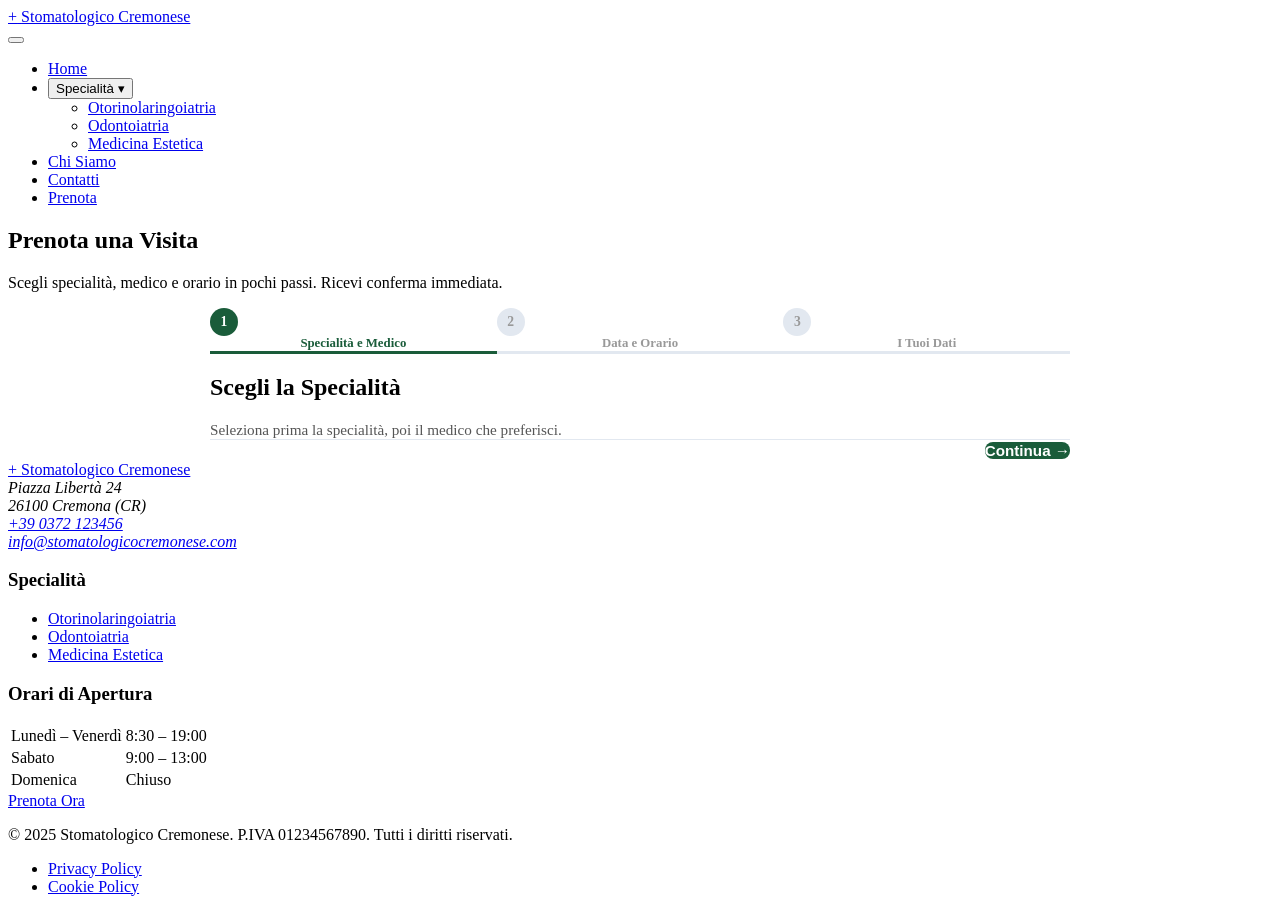
==== commit b332df52: "Fix booking form and add admin panel - Rewrite prenota.html with HTML structure booking.js actually " ====
--- a/pages/prenota.html
+++ b/pages/prenota.html
@@ -5,14 +5,121 @@
   <meta name="viewport" content="width=device-width, initial-scale=1.0">
   <title>Prenota una Visita | Stomatologico Cremonese Cremona</title>
   <meta name="description" content="Prenota online la tua visita specialistica a Cremona. Scegli specialità, medico e orario. Conferma immediata via email.">
-  <link rel="stylesheet" href="/css/style.css">
+  <link rel="stylesheet" href="/stomatologico-cremonese-/css/style.css">
+  <style>
+    /* ── Booking layout ── */
+    .booking-wrapper { max-width: 860px; margin: 0 auto; padding: var(--space-10) var(--space-4); }
+    .booking-progress { display: flex; gap: 0; margin-bottom: var(--space-10); counter-reset: step; }
+    .booking-progress__step {
+      flex: 1; text-align: center; font-size: .8rem; font-weight: 600;
+      color: var(--text-tertiary, #999); padding: var(--space-3) var(--space-2);
+      border-bottom: 3px solid #e2e8f0; position: relative; counter-increment: step;
+    }
+    .booking-progress__step::before {
+      content: counter(step); display: block; width: 28px; height: 28px;
+      border-radius: 50%; background: #e2e8f0; color: #999;
+      line-height: 28px; margin: 0 auto var(--space-2); font-size: .85rem;
+    }
+    .booking-progress__step.active { color: var(--green-dark, #1a5c3a); border-color: var(--green-dark, #1a5c3a); }
+    .booking-progress__step.active::before { background: var(--green-dark, #1a5c3a); color: #fff; }
+    .booking-progress__step.completed { color: var(--green-mid, #2d8653); border-color: var(--green-mid, #2d8653); }
+    .booking-progress__step.completed::before { background: var(--green-mid, #2d8653); color: #fff; }
+
+    /* ── Step panels ── */
+    .booking-step { display: none; }
+    .booking-step.active { display: block; }
+
+    /* ── Selection cards (specialty / doctor) ── */
+    .selection-cards { display: grid; grid-template-columns: repeat(auto-fill, minmax(200px, 1fr)); gap: var(--space-4); margin-bottom: var(--space-6); }
+    .selection-card {
+      border: 2px solid #e2e8f0; border-radius: 12px; padding: var(--space-5);
+      cursor: pointer; transition: border-color .2s, box-shadow .2s;
+      text-align: center; background: #fff;
+    }
+    .selection-card:hover { border-color: var(--green-mid, #2d8653); box-shadow: 0 2px 12px rgba(0,0,0,.08); }
+    .selection-card.selected { border-color: var(--green-dark, #1a5c3a); background: #f0faf4; }
+    .selection-card__icon { font-size: 2rem; margin-bottom: var(--space-2); }
+    .selection-card__name { font-weight: 700; color: var(--text-primary, #111); }
+    .selection-card__meta { font-size: .82rem; color: var(--text-secondary, #555); margin-top: 4px; }
+
+    /* ── Calendar ── */
+    .calendar-timeslot-layout { display: grid; grid-template-columns: 1fr 1fr; gap: var(--space-8); margin-bottom: var(--space-6); }
+    @media (max-width: 640px) { .calendar-timeslot-layout { grid-template-columns: 1fr; } }
+    .calendar { border: 1px solid #e2e8f0; border-radius: 12px; overflow: hidden; }
+    .calendar__header { display: flex; justify-content: space-between; align-items: center; background: var(--green-dark, #1a5c3a); color: #fff; padding: var(--space-3) var(--space-4); }
+    .calendar__nav-btn { background: none; border: none; color: #fff; font-size: 1.4rem; cursor: pointer; padding: 0 var(--space-2); line-height: 1; }
+    .calendar__month-year { font-weight: 700; font-size: 1rem; }
+    .calendar__weekdays { display: grid; grid-template-columns: repeat(7, 1fr); background: #f1f5f9; }
+    .calendar__weekday { text-align: center; font-size: .72rem; font-weight: 700; color: var(--text-secondary, #555); padding: var(--space-2) 0; }
+    .calendar__grid { display: grid; grid-template-columns: repeat(7, 1fr); }
+    .calendar__day {
+      text-align: center; padding: var(--space-2) 0; font-size: .85rem;
+      min-height: 36px; line-height: 36px; border-radius: 4px; margin: 2px;
+    }
+    .calendar__day.has-slots { cursor: pointer; color: var(--green-dark, #1a5c3a); font-weight: 700; background: #f0faf4; }
+    .calendar__day.has-slots:hover { background: var(--green-pale, #d4f0e0); }
+    .calendar__day.selected { background: var(--green-dark, #1a5c3a) !important; color: #fff !important; border-radius: 6px; }
+    .calendar__day.disabled, .calendar__day.past { color: #ccc; cursor: default; }
+    .calendar__day.today { font-weight: 900; text-decoration: underline; }
+
+    /* ── Time slots ── */
+    .time-slots__title { font-size: .9rem; font-weight: 700; margin-bottom: var(--space-3); color: var(--text-primary, #111); }
+    .time-slots__grid { display: flex; flex-wrap: wrap; gap: var(--space-2); }
+    .time-slot {
+      padding: var(--space-2) var(--space-4); border: 2px solid #e2e8f0; border-radius: 8px;
+      cursor: pointer; font-size: .85rem; font-weight: 600; transition: all .15s;
+    }
+    .time-slot:hover { border-color: var(--green-mid, #2d8653); background: #f0faf4; }
+    .time-slot.selected { border-color: var(--green-dark, #1a5c3a); background: var(--green-dark, #1a5c3a); color: #fff; }
+    .time-slots__empty { color: var(--text-secondary, #555); font-size: .9rem; }
+
+    /* ── Patient form ── */
+    .patient-toggle { display: flex; gap: 0; border: 2px solid #e2e8f0; border-radius: 8px; overflow: hidden; margin-bottom: var(--space-6); width: fit-content; }
+    .patient-toggle__btn { padding: var(--space-2) var(--space-6); border: none; background: #fff; cursor: pointer; font-size: .9rem; font-weight: 600; color: var(--text-secondary, #555); }
+    .patient-toggle__btn.active { background: var(--green-dark, #1a5c3a); color: #fff; }
+    .form-grid-2 { display: grid; grid-template-columns: 1fr 1fr; gap: var(--space-4); }
+    @media (max-width: 540px) { .form-grid-2 { grid-template-columns: 1fr; } }
+    .form-grid-2 .full { grid-column: 1 / -1; }
+    .form-group { display: flex; flex-direction: column; gap: 6px; margin-bottom: var(--space-4); }
+    .form-label { font-size: .85rem; font-weight: 600; color: var(--text-primary, #111); }
+    .form-label .req { color: #e53e3e; }
+    .form-input, .form-textarea {
+      border: 2px solid #e2e8f0; border-radius: 8px; padding: var(--space-3) var(--space-4);
+      font-size: .95rem; width: 100%; transition: border-color .15s;
+    }
+    .form-input:focus, .form-textarea:focus { outline: none; border-color: var(--green-mid, #2d8653); }
+    .form-input.is-invalid, .form-textarea.is-invalid { border-color: #e53e3e; }
+    .form-input.is-valid { border-color: #38a169; }
+    .form-error { font-size: .8rem; color: #e53e3e; margin-top: 2px; }
+    .form-hint { font-size: .78rem; color: var(--text-tertiary, #999); }
+    .gdpr-block { background: #f8f9fa; border-radius: 10px; padding: var(--space-5); margin-top: var(--space-6); }
+    .gdpr-block h3 { font-size: .95rem; margin-bottom: var(--space-4); }
+    .checkbox-row { display: flex; align-items: flex-start; gap: var(--space-3); margin-bottom: var(--space-4); }
+    .checkbox-row input[type=checkbox] { margin-top: 3px; flex-shrink: 0; width: 16px; height: 16px; }
+    .checkbox-row label { font-size: .85rem; color: var(--text-secondary, #555); cursor: pointer; }
+
+    /* ── Navigation ── */
+    .booking-nav { display: flex; justify-content: space-between; align-items: center; margin-top: var(--space-8); padding-top: var(--space-6); border-top: 1px solid #e2e8f0; }
+    .btn-back { background: none; border: 2px solid #e2e8f0; border-radius: 8px; padding: var(--space-3) var(--space-6); cursor: pointer; font-weight: 600; color: var(--text-secondary, #555); font-size: .95rem; }
+    .btn-back:hover { border-color: #999; }
+    .btn-next { background: var(--green-dark, #1a5c3a); color: #fff; border: none; border-radius: 8px; padding: var(--space-3) var(--space-8); cursor: pointer; font-weight: 700; font-size: .95rem; }
+    .btn-next:hover { background: var(--green-mid, #2d8653); }
+    .btn-next.loading { opacity: .6; pointer-events: none; }
+
+    /* ── Alert helpers ── */
+    .alert { border-radius: 10px; padding: var(--space-4) var(--space-5); font-size: .9rem; margin-bottom: var(--space-4); }
+    .alert-info { background: #ebf8ff; color: #2b6cb0; border: 1px solid #bee3f8; }
+    .alert-success { background: #f0faf4; color: #276749; border: 1px solid #9ae6b4; }
+    .alert-error { background: #fff5f5; color: #c53030; border: 1px solid #fed7d7; }
+    .step-subtitle { font-size: .95rem; color: var(--text-secondary, #555); margin-bottom: var(--space-6); }
+  </style>
 </head>
 <body>
 
   <!-- ===== HEADER / NAV ===== -->
   <header class="site-header" role="banner">
     <div class="container header-inner">
-      <a href="/index.html" class="logo" aria-label="Stomatologico Cremonese – torna alla home">
+      <a href="/stomatologico-cremonese-/index.html" class="logo" aria-label="Stomatologico Cremonese – torna alla home">
         <span class="logo-icon" aria-hidden="true">+</span>
         <span class="logo-text">Stomatologico Cremonese</span>
       </a>
@@ -23,20 +130,20 @@
           <span class="hamburger-bar"></span>
         </button>
         <ul id="nav-menu" class="nav-list" role="list">
-          <li><a href="/index.html">Home</a></li>
+          <li><a href="/stomatologico-cremonese-/index.html">Home</a></li>
           <li class="nav-dropdown">
             <button class="dropdown-toggle" aria-expanded="false" aria-haspopup="true">
               Specialità <span aria-hidden="true">▾</span>
             </button>
             <ul class="dropdown-menu" role="list">
-              <li><a href="/pages/specialties/otorinolaringoiatria.html">Otorinolaringoiatria</a></li>
-              <li><a href="/pages/specialties/odontoiatria.html">Odontoiatria</a></li>
-              <li><a href="/pages/specialties/medicina-estetica.html">Medicina Estetica</a></li>
+              <li><a href="/stomatologico-cremonese-/pages/specialties/otorinolaringoiatria.html">Otorinolaringoiatria</a></li>
+              <li><a href="/stomatologico-cremonese-/pages/specialties/odontoiatria.html">Odontoiatria</a></li>
+              <li><a href="/stomatologico-cremonese-/pages/specialties/medicina-estetica.html">Medicina Estetica</a></li>
             </ul>
           </li>
-          <li><a href="/pages/chi-siamo.html">Chi Siamo</a></li>
-          <li><a href="/pages/contatti.html">Contatti</a></li>
-          <li><a href="/pages/prenota.html" class="nav-cta" aria-current="page">Prenota</a></li>
+          <li><a href="/stomatologico-cremonese-/pages/chi-siamo.html">Chi Siamo</a></li>
+          <li><a href="/stomatologico-cremonese-/pages/contatti.html">Contatti</a></li>
+          <li><a href="/stomatologico-cremonese-/pages/prenota.html" class="nav-cta" aria-current="page">Prenota</a></li>
         </ul>
       </nav>
     </div>
@@ -46,460 +153,137 @@
   <section class="page-hero page-hero--green" aria-labelledby="hero-title">
     <div class="container">
       <h1 id="hero-title">Prenota una Visita</h1>
-      <p>Compila il modulo in pochi passi e ricevi conferma immediata via email.</p>
+      <p>Scegli specialità, medico e orario in pochi passi. Ricevi conferma immediata.</p>
     </div>
   </section>
 
-  <!-- ===== MULTI-STEP BOOKING ===== -->
-  <main id="main-content" class="booking-wrapper container" aria-label="Modulo di prenotazione">
-
-    <!-- PROGRESS BAR -->
-    <nav class="progress-bar" aria-label="Passaggi della prenotazione">
-      <ol class="progress-list" role="list">
-        <li class="progress-step progress-step--active" data-step="1" id="progress-1" aria-current="step">
-          <span class="step-number" aria-hidden="true">1</span>
-          <span class="step-label">Specialità e Medico</span>
-        </li>
-        <li class="progress-step" data-step="2" id="progress-2">
-          <span class="step-number" aria-hidden="true">2</span>
-          <span class="step-label">Data e Orario</span>
-        </li>
-        <li class="progress-step" data-step="3" id="progress-3">
-          <span class="step-number" aria-hidden="true">3</span>
-          <span class="step-label">I Tuoi Dati</span>
-        </li>
-        <li class="progress-step" data-step="4" id="progress-4">
-          <span class="step-number" aria-hidden="true">4</span>
-          <span class="step-label">Conferma</span>
-        </li>
-      </ol>
-      <div class="progress-track" aria-hidden="true">
-        <div class="progress-fill" id="progress-fill" style="width:0%"></div>
-      </div>
-    </nav>
-
-    <form id="booking-form" novalidate aria-label="Prenotazione visita medica">
-
-      <!-- ===== STEP 1 ===== -->
-      <fieldset class="booking-step booking-step--active" id="step-1" aria-labelledby="step1-legend">
-        <legend id="step1-legend" class="step-title">
-          <span class="step-num" aria-hidden="true">1.</span> Scegli la Specialità e il Medico
-        </legend>
-
-        <div class="form-section">
-          <p class="form-label-heading" id="specialty-label">Seleziona la Specialità</p>
-          <div class="radio-cards" role="radiogroup" aria-labelledby="specialty-label">
-
-            <label class="radio-card" for="spec-orl">
-              <input type="radio" name="specialita" id="spec-orl" value="Otorinolaringoiatria" required>
-              <span class="radio-card__inner">
-                <span class="radio-card__icon" aria-hidden="true">👂</span>
-                <span class="radio-card__title">Otorinolaringoiatria</span>
-                <span class="radio-card__subtitle">Orecchio, Naso, Gola</span>
-              </span>
-            </label>
-
-            <label class="radio-card" for="spec-odonto">
-              <input type="radio" name="specialita" id="spec-odonto" value="Odontoiatria">
-              <span class="radio-card__inner">
-                <span class="radio-card__icon" aria-hidden="true">🦷</span>
-                <span class="radio-card__title">Odontoiatria</span>
-                <span class="radio-card__subtitle">Salute dentale e orale</span>
-              </span>
-            </label>
-
-            <label class="radio-card" for="spec-estetica">
-              <input type="radio" name="specialita" id="spec-estetica" value="Medicina Estetica">
-              <span class="radio-card__inner">
-                <span class="radio-card__icon" aria-hidden="true">✨</span>
-                <span class="radio-card__title">Medicina Estetica</span>
-                <span class="radio-card__subtitle">Trattamenti estetici medici</span>
-              </span>
-            </label>
-
+  <!-- ===== BOOKING WIDGET ===== -->
+  <main id="main-content" aria-label="Modulo di prenotazione">
+    <div class="booking-wrapper container">
+
+      <!-- PROGRESS -->
+      <nav class="booking-progress" aria-label="Passaggi della prenotazione">
+        <div class="booking-progress__step active" id="prog-1">Specialità e Medico</div>
+        <div class="booking-progress__step" id="prog-2">Data e Orario</div>
+        <div class="booking-progress__step" id="prog-3">I Tuoi Dati</div>
+      </nav>
+
+      <!-- STEP 1 -->
+      <div class="booking-step active" id="booking-step-1" aria-label="Passo 1: Specialità e Medico">
+        <h2 class="step-title">Scegli la Specialità</h2>
+        <p class="step-subtitle">Seleziona prima la specialità, poi il medico che preferisci.</p>
+        <div id="specialty-selection"><!-- rendered by booking.js --></div>
+        <div id="doctor-selection"><!-- rendered by booking.js --></div>
+      </div>
+
+      <!-- STEP 2 -->
+      <div class="booking-step" id="booking-step-2" aria-label="Passo 2: Data e Orario">
+        <h2 class="step-title">Scegli Data e Orario</h2>
+        <div id="step2-doctor-info"></div>
+        <div class="calendar-timeslot-layout">
+          <div>
+            <p class="step-subtitle" style="margin-bottom:var(--space-3)">I giorni evidenziati hanno disponibilità.</p>
+            <div id="booking-calendar"><!-- rendered by booking.js --></div>
+            <div id="date-error" class="form-error" role="alert" aria-live="polite"></div>
           </div>
-          <div class="field-error" id="specialty-error" role="alert" aria-live="polite"></div>
-        </div>
-
-        <!-- Doctor selection (shown dynamically by booking.js) -->
-        <div class="form-section" id="doctor-section" hidden>
-          <p class="form-label-heading" id="doctor-label">Seleziona il Medico</p>
-          <div class="radio-cards radio-cards--doctors" role="radiogroup" aria-labelledby="doctor-label" id="doctor-cards">
-            <!-- Rendered by booking.js based on specialty selection -->
-          </div>
-          <div class="field-error" id="doctor-error" role="alert" aria-live="polite"></div>
-        </div>
-
-        <div class="form-section">
-          <p class="form-label-heading" id="patient-type-label">Tipo di Paziente</p>
-          <div class="toggle-group" role="radiogroup" aria-labelledby="patient-type-label">
-            <label class="toggle-option" for="paziente-nuovo">
-              <input type="radio" name="tipo_paziente" id="paziente-nuovo" value="nuovo" checked>
-              <span class="toggle-option__label">Paziente Nuovo</span>
-            </label>
-            <label class="toggle-option" for="paziente-esistente">
-              <input type="radio" name="tipo_paziente" id="paziente-esistente" value="esistente">
-              <span class="toggle-option__label">Paziente Esistente</span>
-            </label>
+          <div>
+            <div id="time-slots-container">
+              <p class="time-slots__empty">Seleziona prima una data nel calendario.</p>
+            </div>
+            <div id="time-error" class="form-error" role="alert" aria-live="polite"></div>
           </div>
         </div>
-
-        <div class="step-actions">
-          <button type="button" class="btn btn--primary btn--next" data-next="2" aria-label="Avanti al passo 2: Scegli Data e Orario">
-            Avanti <span aria-hidden="true">→</span>
-          </button>
+      </div>
+
+      <!-- STEP 3 -->
+      <div class="booking-step" id="booking-step-3" aria-label="Passo 3: I Tuoi Dati">
+        <h2 class="step-title">I Tuoi Dati</h2>
+        <div id="booking-summary"></div>
+
+        <div id="patient-type-toggle" class="patient-toggle" role="group" aria-label="Tipo paziente" style="margin-bottom:var(--space-6)">
+          <button type="button" class="patient-toggle__btn active" data-patient-type="new">Paziente Nuovo</button>
+          <button type="button" class="patient-toggle__btn" data-patient-type="returning">Paziente Esistente</button>
         </div>
-      </fieldset>
-
-      <!-- ===== STEP 2 ===== -->
-      <fieldset class="booking-step" id="step-2" aria-labelledby="step2-legend" hidden>
-        <legend id="step2-legend" class="step-title">
-          <span class="step-num" aria-hidden="true">2.</span> Scegli Data e Orario
-        </legend>
-
-        <div class="calendar-timeslot-layout">
-          <!-- Mini Calendar -->
-          <div class="calendar-wrapper">
-            <div id="booking-calendar" role="application" aria-label="Calendario prenotazione">
-              <!-- Rendered by /js/booking.js -->
-              <div class="calendar-nav" aria-label="Navigazione mese calendario">
-                <button type="button" id="cal-prev" aria-label="Mese precedente">&#8249;</button>
-                <span id="cal-month-label" class="calendar-month-label" aria-live="polite"></span>
-                <button type="button" id="cal-next" aria-label="Mese successivo">&#8250;</button>
-              </div>
-              <table class="calendar-grid" role="grid" aria-labelledby="cal-month-label">
-                <thead>
-                  <tr>
-                    <th scope="col" abbr="Lunedì">Lun</th>
-                    <th scope="col" abbr="Martedì">Mar</th>
-                    <th scope="col" abbr="Mercoledì">Mer</th>
-                    <th scope="col" abbr="Giovedì">Gio</th>
-                    <th scope="col" abbr="Venerdì">Ven</th>
-                    <th scope="col" abbr="Sabato">Sab</th>
-                    <th scope="col" abbr="Domenica">Dom</th>
-                  </tr>
-                </thead>
-                <tbody id="cal-body">
-                  <!-- Rows injected by booking.js -->
-                </tbody>
-              </table>
-            </div>
-            <div class="field-error" id="date-error" role="alert" aria-live="polite"></div>
+
+        <div id="new-patient-fields">
+          <div class="form-grid-2">
+            <div class="form-group">
+              <label class="form-label" for="field-firstname">Nome <span class="req">*</span></label>
+              <input id="field-firstname" name="firstName" type="text" class="form-input" required autocomplete="given-name" placeholder="Mario">
+            </div>
+            <div class="form-group">
+              <label class="form-label" for="field-lastname">Cognome <span class="req">*</span></label>
+              <input id="field-lastname" name="lastName" type="text" class="form-input" required autocomplete="family-name" placeholder="Rossi">
+            </div>
+            <div class="form-group">
+              <label class="form-label" for="field-email">Email <span class="req">*</span></label>
+              <input id="field-email" name="email" type="email" class="form-input" required autocomplete="email" placeholder="mario@esempio.it">
+            </div>
+            <div class="form-group">
+              <label class="form-label" for="field-phone">Telefono <span class="req">*</span></label>
+              <input id="field-phone" name="phone" type="tel" class="form-input" required autocomplete="tel" placeholder="+39 333 1234567">
+            </div>
+            <div class="form-group">
+              <label class="form-label" for="field-dob">Data di Nascita <span class="req">*</span></label>
+              <input id="field-dob" name="dataNascita" type="date" class="form-input" required autocomplete="bday">
+            </div>
+            <div class="form-group">
+              <label class="form-label" for="field-cf">Codice Fiscale <span class="req">*</span></label>
+              <input id="field-cf" name="codiceFiscale" type="text" class="form-input" required maxlength="16"
+                autocomplete="off" placeholder="RSSMRA80A01H501Z" style="text-transform:uppercase">
+            </div>
+            <div class="form-group full">
+              <label class="form-label" for="field-note">Motivo della Visita / Note</label>
+              <textarea id="field-note" name="note" class="form-textarea" rows="3"
+                placeholder="Descrivi brevemente il motivo della visita o eventuali sintomi…"></textarea>
+              <p class="form-hint">Facoltativo. Non inserire dati sensibili non richiesti.</p>
+            </div>
           </div>
 
-          <!-- Time Slots -->
-          <div class="timeslot-wrapper">
-            <p class="form-label-heading" id="timeslot-heading">Orari Disponibili</p>
-            <div id="timeslot-grid" class="timeslot-grid" role="radiogroup" aria-labelledby="timeslot-heading">
-              <!-- Rendered by booking.js based on selected date and doctor -->
-              <p class="timeslot-placeholder" id="timeslot-placeholder">Seleziona prima una data nel calendario.</p>
-            </div>
-            <div class="field-error" id="time-error" role="alert" aria-live="polite"></div>
+          <div class="gdpr-block" aria-labelledby="gdpr-heading">
+            <h3 id="gdpr-heading">Consensi Privacy (GDPR)</h3>
+            <div class="checkbox-row">
+              <input type="checkbox" id="gdpr-privacy" name="gdprPrivacy" required>
+              <label for="gdpr-privacy">
+                <strong>Obbligatorio.</strong> Ho letto e accetto l'
+                <a href="/stomatologico-cremonese-/pages/privacy-policy.html" target="_blank" rel="noopener">Informativa sulla Privacy</a>.
+                Acconsento al trattamento dei miei dati per la gestione della prenotazione.
+              </label>
+            </div>
+            <div class="checkbox-row">
+              <input type="checkbox" id="gdpr-health" name="gdprSanitario" required>
+              <label for="gdpr-health">
+                <strong>Obbligatorio.</strong> Acconsento al trattamento dei dati sanitari (art. 9 GDPR) per finalità di cura medica.
+              </label>
+            </div>
+            <div class="checkbox-row">
+              <input type="checkbox" id="gdpr-marketing" name="gdprMarketing">
+              <label for="gdpr-marketing">
+                <strong>Facoltativo.</strong> Acconsento all'invio di comunicazioni promozionali e newsletter.
+              </label>
+            </div>
           </div>
         </div>
-
-        <!-- Selected summary -->
-        <div class="selection-summary" id="datetime-summary" aria-live="polite" aria-atomic="true" hidden>
-          <strong>Appuntamento selezionato:</strong>
-          <span id="summary-datetime"></span>
-        </div>
-
-        <div class="step-actions step-actions--two">
-          <button type="button" class="btn btn--outline btn--back" data-back="1" aria-label="Torna al passo 1: Specialità e Medico">
-            <span aria-hidden="true">←</span> Indietro
-          </button>
-          <button type="button" class="btn btn--primary btn--next" data-next="3" aria-label="Avanti al passo 3: I Tuoi Dati">
-            Avanti <span aria-hidden="true">→</span>
-          </button>
-        </div>
-      </fieldset>
-
-      <!-- ===== STEP 3 ===== -->
-      <fieldset class="booking-step" id="step-3" aria-labelledby="step3-legend" hidden>
-        <legend id="step3-legend" class="step-title">
-          <span class="step-num" aria-hidden="true">3.</span> I Tuoi Dati
-        </legend>
-
-        <div class="form-grid form-grid--two">
-
-          <div class="form-group">
-            <label for="nome" class="form-label">Nome <span class="required" aria-label="obbligatorio">*</span></label>
-            <input
-              type="text"
-              id="nome"
-              name="nome"
-              class="form-input"
-              required
-              autocomplete="given-name"
-              aria-required="true"
-              aria-describedby="nome-error"
-              placeholder="Es. Mario">
-            <div class="field-error" id="nome-error" role="alert" aria-live="polite"></div>
-          </div>
-
-          <div class="form-group">
-            <label for="cognome" class="form-label">Cognome <span class="required" aria-label="obbligatorio">*</span></label>
-            <input
-              type="text"
-              id="cognome"
-              name="cognome"
-              class="form-input"
-              required
-              autocomplete="family-name"
-              aria-required="true"
-              aria-describedby="cognome-error"
-              placeholder="Es. Rossi">
-            <div class="field-error" id="cognome-error" role="alert" aria-live="polite"></div>
-          </div>
-
-          <div class="form-group">
-            <label for="data-nascita" class="form-label">Data di Nascita <span class="required" aria-label="obbligatorio">*</span></label>
-            <input
-              type="date"
-              id="data-nascita"
-              name="data_nascita"
-              class="form-input"
-              required
-              autocomplete="bday"
-              aria-required="true"
-              aria-describedby="dob-error">
-            <div class="field-error" id="dob-error" role="alert" aria-live="polite"></div>
-          </div>
-
-          <div class="form-group" id="cf-group">
-            <label for="codice-fiscale" class="form-label">Codice Fiscale <span class="required" aria-label="obbligatorio">*</span></label>
-            <input
-              type="text"
-              id="codice-fiscale"
-              name="codice_fiscale"
-              class="form-input"
-              required
-              autocomplete="off"
-              maxlength="16"
-              pattern="[A-Za-z]{6}[0-9]{2}[A-Za-z][0-9]{2}[A-Za-z][0-9]{3}[A-Za-z]"
-              aria-required="true"
-              aria-describedby="cf-error"
-              placeholder="Es. RSSMRA80A01H501Z"
-              style="text-transform:uppercase">
-            <div class="field-error" id="cf-error" role="alert" aria-live="polite"></div>
-          </div>
-
-          <div class="form-group">
-            <label for="email" class="form-label">Email <span class="required" aria-label="obbligatorio">*</span></label>
-            <input
-              type="email"
-              id="email"
-              name="email"
-              class="form-input"
-              required
-              autocomplete="email"
-              aria-required="true"
-              aria-describedby="email-error"
-              placeholder="nome@esempio.it">
-            <div class="field-error" id="email-error" role="alert" aria-live="polite"></div>
-          </div>
-
-          <div class="form-group">
-            <label for="telefono" class="form-label">Telefono <span class="required" aria-label="obbligatorio">*</span></label>
-            <input
-              type="tel"
-              id="telefono"
-              name="telefono"
-              class="form-input"
-              required
-              autocomplete="tel"
-              aria-required="true"
-              aria-describedby="tel-error"
-              placeholder="+39 333 1234567">
-            <div class="field-error" id="tel-error" role="alert" aria-live="polite"></div>
-          </div>
-
-        </div>
-
-        <!-- Extra fields for new patients -->
-        <div id="new-patient-fields" class="new-patient-section">
-          <h3 class="section-subheading">Dati Aggiuntivi — Paziente Nuovo</h3>
-          <div class="form-grid form-grid--two">
-
-            <div class="form-group form-group--full">
-              <label for="indirizzo" class="form-label">Indirizzo <span class="required" aria-label="obbligatorio">*</span></label>
-              <input
-                type="text"
-                id="indirizzo"
-                name="indirizzo"
-                class="form-input"
-                autocomplete="street-address"
-                aria-describedby="indirizzo-error"
-                placeholder="Via Roma 10">
-              <div class="field-error" id="indirizzo-error" role="alert" aria-live="polite"></div>
-            </div>
-
-            <div class="form-group">
-              <label for="citta" class="form-label">Città <span class="required" aria-label="obbligatorio">*</span></label>
-              <input
-                type="text"
-                id="citta"
-                name="citta"
-                class="form-input"
-                autocomplete="address-level2"
-                aria-describedby="citta-error"
-                placeholder="Cremona">
-              <div class="field-error" id="citta-error" role="alert" aria-live="polite"></div>
-            </div>
-
-            <div class="form-group">
-              <label for="cap" class="form-label">CAP <span class="required" aria-label="obbligatorio">*</span></label>
-              <input
-                type="text"
-                id="cap"
-                name="cap"
-                class="form-input"
-                autocomplete="postal-code"
-                maxlength="5"
-                pattern="[0-9]{5}"
-                aria-describedby="cap-error"
-                placeholder="26100">
-              <div class="field-error" id="cap-error" role="alert" aria-live="polite"></div>
-            </div>
-
-            <div class="form-group form-group--full">
-              <label for="medico-base" class="form-label">Medico di Base</label>
-              <input
-                type="text"
-                id="medico-base"
-                name="medico_base"
-                class="form-input"
-                autocomplete="off"
-                placeholder="Cognome e Nome del medico di medicina generale">
-            </div>
-
-          </div>
-        </div>
-
-        <!-- Note / Motivo visita -->
-        <div class="form-group form-group--full" style="margin-top:1.5rem">
-          <label for="note" class="form-label">Motivo della Visita / Note</label>
-          <textarea
-            id="note"
-            name="note"
-            class="form-textarea"
-            rows="4"
-            autocomplete="off"
-            aria-describedby="note-hint"
-            placeholder="Descrivi brevemente il motivo della visita o eventuali sintomi rilevanti…"></textarea>
-          <p id="note-hint" class="form-hint">Facoltativo. Non inserire dati sensibili non richiesti.</p>
-        </div>
-
-        <!-- GDPR Consents -->
-        <div class="gdpr-section" aria-labelledby="gdpr-heading">
-          <h3 id="gdpr-heading" class="section-subheading">Consensi Privacy (GDPR)</h3>
-
-          <div class="checkbox-group">
-            <label class="checkbox-label" for="gdpr-1">
-              <input
-                type="checkbox"
-                id="gdpr-1"
-                name="gdpr_privacy"
-                class="checkbox-input"
-                required
-                aria-required="true"
-                aria-describedby="gdpr1-error">
-              <span class="checkbox-custom" aria-hidden="true"></span>
-              <span class="checkbox-text">
-                <strong>Obbligatorio.</strong> Ho letto e accetto l'
-                <a href="/pages/privacy-policy.html" target="_blank" rel="noopener">Informativa sulla Privacy</a>.
-                Acconsento al trattamento dei miei dati personali per la gestione della prenotazione.
-                <span class="required" aria-label="obbligatorio">*</span>
-              </span>
-            </label>
-            <div class="field-error" id="gdpr1-error" role="alert" aria-live="polite"></div>
-          </div>
-
-          <div class="checkbox-group">
-            <label class="checkbox-label" for="gdpr-2">
-              <input
-                type="checkbox"
-                id="gdpr-2"
-                name="gdpr_sanitario"
-                class="checkbox-input"
-                required
-                aria-required="true"
-                aria-describedby="gdpr2-error">
-              <span class="checkbox-custom" aria-hidden="true"></span>
-              <span class="checkbox-text">
-                <strong>Obbligatorio.</strong> Acconsento al trattamento dei dati sanitari (categoria speciale
-                ex art. 9 GDPR) per finalità di cura medica da parte dello Stomatologico Cremonese.
-                <span class="required" aria-label="obbligatorio">*</span>
-              </span>
-            </label>
-            <div class="field-error" id="gdpr2-error" role="alert" aria-live="polite"></div>
-          </div>
-
-          <div class="checkbox-group">
-            <label class="checkbox-label" for="gdpr-3">
-              <input
-                type="checkbox"
-                id="gdpr-3"
-                name="gdpr_marketing"
-                class="checkbox-input">
-              <span class="checkbox-custom" aria-hidden="true"></span>
-              <span class="checkbox-text">
-                <strong>Facoltativo.</strong> Acconsento all'invio di comunicazioni promozionali e newsletter
-                da parte dello Stomatologico Cremonese.
-              </span>
-            </label>
-          </div>
-
-        </div>
-
-        <div class="step-actions step-actions--two">
-          <button type="button" class="btn btn--outline btn--back" data-back="2" aria-label="Torna al passo 2: Data e Orario">
-            <span aria-hidden="true">←</span> Indietro
-          </button>
-          <button type="submit" class="btn btn--primary btn--submit" id="submit-btn">
-            Conferma Prenotazione
-          </button>
-        </div>
-      </fieldset>
-
-      <!-- ===== STEP 4: CONFERMA ===== -->
-      <div class="booking-step" id="step-4" hidden aria-labelledby="conferma-heading">
-        <div class="conferma-box" role="region" aria-labelledby="conferma-heading">
-          <div class="conferma-icon" aria-hidden="true">✔</div>
-          <h2 id="conferma-heading" class="conferma-title">Prenotazione Ricevuta!</h2>
-          <p class="conferma-subtitle">La tua richiesta di appuntamento è stata inviata con successo.</p>
-
-          <div class="conferma-summary" id="conferma-summary" aria-label="Riepilogo prenotazione">
-            <!-- Populated by booking.js -->
-          </div>
-
-          <p class="conferma-email-note">
-            Riceverai una conferma all'indirizzo email indicato entro pochi minuti.
-            Controlla anche la cartella spam.
-          </p>
-
-          <div class="conferma-modify-note">
-            <p>
-              Per modificare o cancellare l'appuntamento chiama
-              <a href="tel:+390372123456" class="phone-link">+39 0372 123456</a>
-              o scrivi a
-              <a href="mailto:info@stomatologicocremonese.com">info@stomatologicocremonese.com</a>
-            </p>
-          </div>
-
-          <a href="/index.html" class="btn btn--primary" style="margin-top:2rem">Torna alla Home</a>
-        </div>
-      </div>
-
-    </form>
+      </div>
+
+      <!-- NAV BUTTONS -->
+      <div class="booking-nav">
+        <button type="button" id="booking-back" class="btn-back" style="visibility:hidden">
+          ← Indietro
+        </button>
+        <button type="button" id="booking-next" class="btn-next">
+          Continua →
+        </button>
+      </div>
+
+    </div><!-- /.booking-wrapper -->
   </main>
 
   <!-- ===== FOOTER ===== -->
   <footer class="site-footer" role="contentinfo">
     <div class="container footer-grid">
-
       <div class="footer-col footer-col--info">
-        <a href="/index.html" class="footer-logo" aria-label="Stomatologico Cremonese">
+        <a href="/stomatologico-cremonese-/index.html" class="footer-logo" aria-label="Stomatologico Cremonese">
           <span class="logo-icon" aria-hidden="true">+</span> Stomatologico Cremonese
         </a>
         <address class="footer-address">
@@ -509,16 +293,14 @@
           <a href="mailto:info@stomatologicocremonese.com">info@stomatologicocremonese.com</a>
         </address>
       </div>
-
       <div class="footer-col footer-col--specialties">
         <h3 class="footer-heading">Specialità</h3>
         <ul role="list" class="footer-list">
-          <li><a href="/pages/specialties/otorinolaringoiatria.html">Otorinolaringoiatria</a></li>
-          <li><a href="/pages/specialties/odontoiatria.html">Odontoiatria</a></li>
-          <li><a href="/pages/specialties/medicina-estetica.html">Medicina Estetica</a></li>
+          <li><a href="/stomatologico-cremonese-/pages/specialties/otorinolaringoiatria.html">Otorinolaringoiatria</a></li>
+          <li><a href="/stomatologico-cremonese-/pages/specialties/odontoiatria.html">Odontoiatria</a></li>
+          <li><a href="/stomatologico-cremonese-/pages/specialties/medicina-estetica.html">Medicina Estetica</a></li>
         </ul>
       </div>
-
       <div class="footer-col footer-col--hours">
         <h3 class="footer-heading">Orari di Apertura</h3>
         <table class="hours-table" aria-label="Orari di apertura">
@@ -528,46 +310,38 @@
             <tr><td>Domenica</td><td>Chiuso</td></tr>
           </tbody>
         </table>
-        <a href="/pages/prenota.html" class="btn btn--primary btn--sm footer-cta">Prenota Ora</a>
-      </div>
-
+        <a href="/stomatologico-cremonese-/pages/prenota.html" class="btn btn--primary btn--sm footer-cta">Prenota Ora</a>
+      </div>
     </div>
     <div class="footer-bottom">
       <div class="container footer-bottom-inner">
         <p>&copy; 2025 Stomatologico Cremonese. P.IVA 01234567890. Tutti i diritti riservati.</p>
         <ul class="footer-legal-links" role="list">
-          <li><a href="/pages/privacy-policy.html">Privacy Policy</a></li>
-          <li><a href="/pages/cookie-policy.html">Cookie Policy</a></li>
+          <li><a href="/stomatologico-cremonese-/pages/privacy-policy.html">Privacy Policy</a></li>
+          <li><a href="/stomatologico-cremonese-/pages/cookie-policy.html">Cookie Policy</a></li>
         </ul>
       </div>
     </div>
   </footer>
 
-  <!-- ===== COOKIE BANNER ===== -->
-  <div
-    id="cookie-banner"
-    class="cookie-banner"
-    role="dialog"
-    aria-live="polite"
-    aria-label="Consenso cookie"
-    aria-describedby="cookie-banner-text"
-    hidden>
+  <div id="cookie-banner" class="cookie-banner" role="dialog" aria-live="polite"
+       aria-label="Consenso cookie" aria-describedby="cookie-banner-text" hidden>
     <div class="cookie-banner__inner container">
       <p id="cookie-banner-text" class="cookie-banner__text">
         Questo sito utilizza cookie tecnici e, previo consenso, cookie analitici e di profilazione.
-        Consulta la nostra <a href="/pages/privacy-policy.html">Privacy Policy</a> e la
-        <a href="/pages/cookie-policy.html">Cookie Policy</a>.
+        Consulta la nostra <a href="/stomatologico-cremonese-/pages/privacy-policy.html">Privacy Policy</a> e la
+        <a href="/stomatologico-cremonese-/pages/cookie-policy.html">Cookie Policy</a>.
       </p>
       <div class="cookie-banner__actions">
         <button id="cookie-accept-all" class="btn btn--primary btn--sm">Accetta Tutti</button>
         <button id="cookie-accept-necessary" class="btn btn--outline btn--sm">Solo Necessari</button>
-        <a href="/pages/cookie-policy.html" class="btn btn--ghost btn--sm">Gestisci Preferenze</a>
+        <a href="/stomatologico-cremonese-/pages/cookie-policy.html" class="btn btn--ghost btn--sm">Gestisci Preferenze</a>
       </div>
     </div>
   </div>
 
-  <script src="/js/main.js"></script>
-  <script src="/js/cookie-consent.js"></script>
-  <script src="/js/booking.js"></script>
+  <script src="/stomatologico-cremonese-/js/main.js"></script>
+  <script src="/stomatologico-cremonese-/js/cookie-consent.js"></script>
+  <script src="/stomatologico-cremonese-/js/booking.js"></script>
 </body>
 </html>
